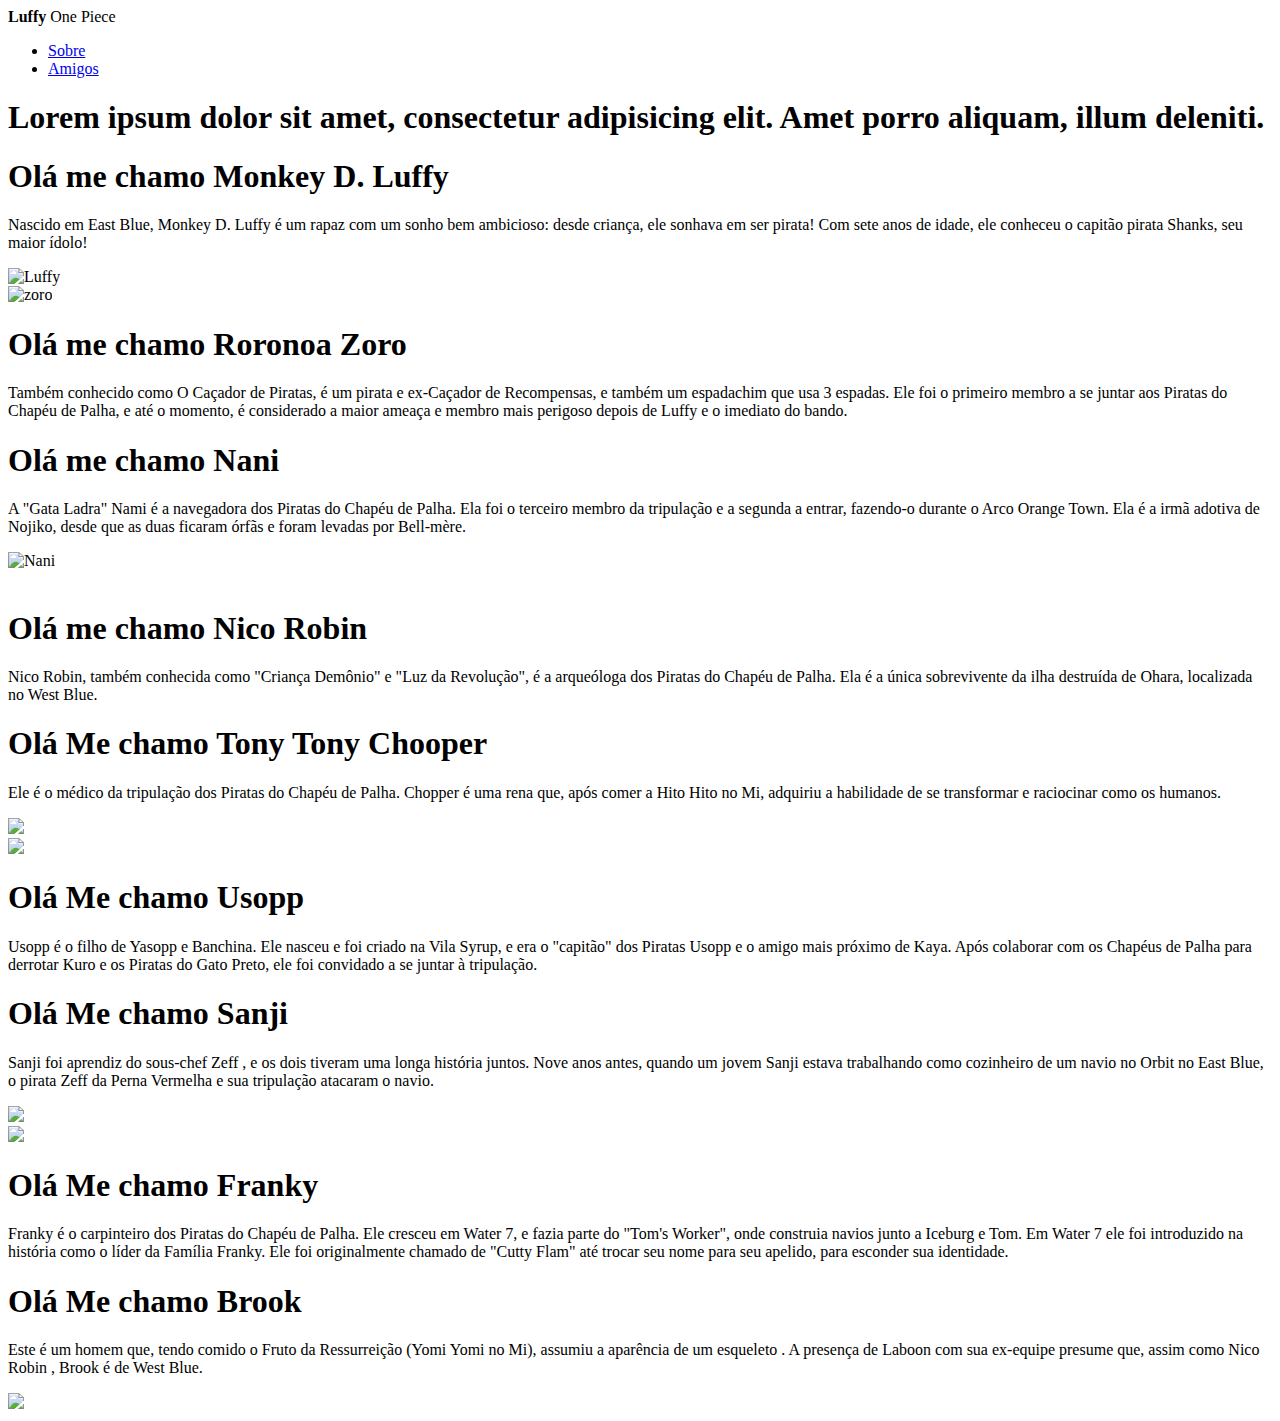
==== index.html @ 9730d031 "Atualização" ====
<!DOCTYPE html>
<html lang="en">

<head>
    <meta charset="UTF-8">
    <meta http-equiv="X-UA-Compatible" content="IE=edge">
    <meta name="viewport" content="width=device-width, initial-scale=1.0">
    <link rel="stylesheet" href="src/css/header.css">
    <link rel="stylesheet" href="src/css/style.css">
    <link rel="stylesheet" href="src/css/query.css" media="screen and (max-width:700px)">
    <link rel="stylesheet" href="src/css/tripulacao.css">
    <link rel="stylesheet" href="src/css/fonts.css">
    <title>One Piece</title>
</head>

<body>
    <header>
        <div>
            <strong>Luffy</strong>
            <span>One Piece</span>
        </div>

        <nav class="menu" style="display:block;">
            <ul class="navbar">
                <li> <a href="#">Sobre</a></li>
                <li><a href="#">Amigos</a>
            </ul>
        </nav>
    </header>

    <div class="container">
        <h1 class="titulo-principal">Lorem ipsum dolor sit amet, consectetur adipisicing elit. Amet porro aliquam, illum deleniti.</h1>
    </div>

    <main>
        <section class="apresentacao">
            <article>
                <div>
                    <h1 class="title">Olá me chamo Monkey D. Luffy</h1>
                    <p>Nascido em East Blue, Monkey D. Luffy é um rapaz com um sonho bem ambicioso: desde criança, ele sonhava em ser pirata! Com sete anos de idade, ele conheceu o capitão pirata Shanks, seu maior ídolo!</p>
                </div>
            </article>

            <div class="foto">
                <picture>
                    <source srcset="src/img/luffy.png">
                    <img src="src/img/luffy.png" alt="Luffy">
                </picture>
            </div>
        </section>

        <section class="apresentacao" id="zoro">
            <div class="foto">
                <picture>
                    <source class="zoro" srcset="src/img/zora.png">
                    <img src="src/img/zora.png" alt="zoro">
                </picture>
            </div>

            <article>
                <div>
                    <h1 class="title">Olá me chamo Roronoa Zoro</h1>
                    <p>Também conhecido como O Caçador de Piratas, é um pirata e ex-Caçador de Recompensas, e também um espadachim que usa 3 espadas. Ele foi o primeiro membro a se juntar aos Piratas do Chapéu de Palha, e até o momento, é considerado a maior ameaça e membro mais perigoso depois de Luffy e o imediato do bando.</p>
                </div>
            </article>
        </section>

        <section class="apresentacao">
            <article>
                <div>
                    <h1 class="title">Olá me chamo Nani</h1>
                    <p>A "Gata Ladra" Nami é a navegadora dos Piratas do Chapéu de Palha. Ela foi o terceiro membro da tripulação e a segunda a entrar, fazendo-o durante o Arco Orange Town. Ela é a irmã adotiva de Nojiko, desde que as duas ficaram órfãs e foram levadas por Bell-mère.</p>
                </div>
            </article>

            <div class="foto">
                <picture>
                    <img src="src/img/nani.png" alt="Nani">
                </picture>
            </div>

        </section>

        <section class="apresentacao" id="robin">
            <div class="foto">
                <picture>
                    <source srcset="src/img/robin.png">
                    <img src="src/img/robin.png" alt="">
                </picture>
            </div>

            <article>
                <div>
                    <h1 class="title">Olá me chamo Nico Robin</h1>
                    <p>Nico Robin, também conhecida como "Criança Demônio" e "Luz da Revolução", é a arqueóloga dos Piratas do Chapéu de Palha. Ela é a única sobrevivente da ilha destruída de Ohara, localizada no West Blue.</p>
                </div>
            </article>

        </section>

        <section class="apresentacao">
            <article>
                <div>
                    <h1 class="title"">Olá Me chamo Tony Tony Chooper</h1>
                    <p>Ele é o médico da tripulação dos Piratas do Chapéu de Palha. Chopper é uma rena que, após comer a Hito Hito no Mi, adquiriu a habilidade de se transformar e raciocinar como os humanos.</p>
                </div>
            </article>

            <div class=" foto">
                        <picture>
                            <source srcset="src/img/tony.png">
                            <img src="src/img/tony.png">
                        </picture>
                </div>

        </section>

        <section class="apresentacao" id="chopper">
            <div class="foto">
                <picture>
                    <source srcset="src/img/usopp.png">
                    <img src="src/img/usopp.png">
                </picture>
            </div>

            <article>
                <div>
                    <h1 class="title">Olá Me chamo Usopp</h1>
                    <p>Usopp é o filho de Yasopp e Banchina. Ele nasceu e foi criado na Vila Syrup, e era o "capitão" dos Piratas Usopp e o amigo mais próximo de Kaya. Após colaborar com os Chapéus de Palha para derrotar Kuro e os Piratas do Gato Preto, ele foi convidado a se juntar à tripulação.</p>
                </div>
            </article>
        </section>

        <section class="apresentacao">
            <article>
                <div>
                    <h1 class="title">Olá Me chamo Sanji</h1>
                    <p>Sanji foi aprendiz do sous-chef Zeff , e os dois tiveram uma longa história juntos. Nove anos antes, quando um jovem Sanji estava trabalhando como cozinheiro de um navio no Orbit no East Blue, o pirata Zeff da Perna Vermelha e sua tripulação atacaram o navio.</p>
                </div>
            </article>

            <div class="foto">
                <picture>
                    <source srcset="src/img/sanji.png">
                    <img src="src/img/sanji.png">
                </picture>
            </div>
        </section>

        <section class="apresentacao" id="franky">
            <div class="foto">
                <picture>
                    <source srcset="src/img/franky.png">
                    <img src="src/img/franky.png">
                </picture>
            </div>

            <article>
                <div>
                    <h1 class="title">Olá Me chamo Franky</h1>
                    <p>Franky é o carpinteiro dos Piratas do Chapéu de Palha. Ele cresceu em Water 7, e fazia parte do "Tom's Worker", onde construia navios junto a Iceburg e Tom. Em Water 7 ele foi introduzido na história como o líder da Família Franky. Ele foi originalmente chamado de "Cutty Flam" até trocar seu nome para seu apelido, para esconder sua identidade.</p>
                </div>
            </article>
        </section>

        <section class="apresentacao">
            <article>
                <div>
                    <h1 class="title">Olá Me chamo Brook</h1>
                    <p>Este é um homem que, tendo comido o Fruto da Ressurreição (Yomi Yomi no Mi), assumiu a aparência de um esqueleto . A presença de Laboon com sua ex-equipe presume que, assim como Nico Robin , Brook é de West Blue.</p>
                </div>
            </article>

            <div class="foto">
                <picture>
                    <source srcset="src/img/brook.png">
                    <img src="src/img/brook.png">
                </picture>
            </div>
        </section>
    </main>

    <footer>

    </footer>

    <script src="src/js/main.js"></script>
</body>

</html>
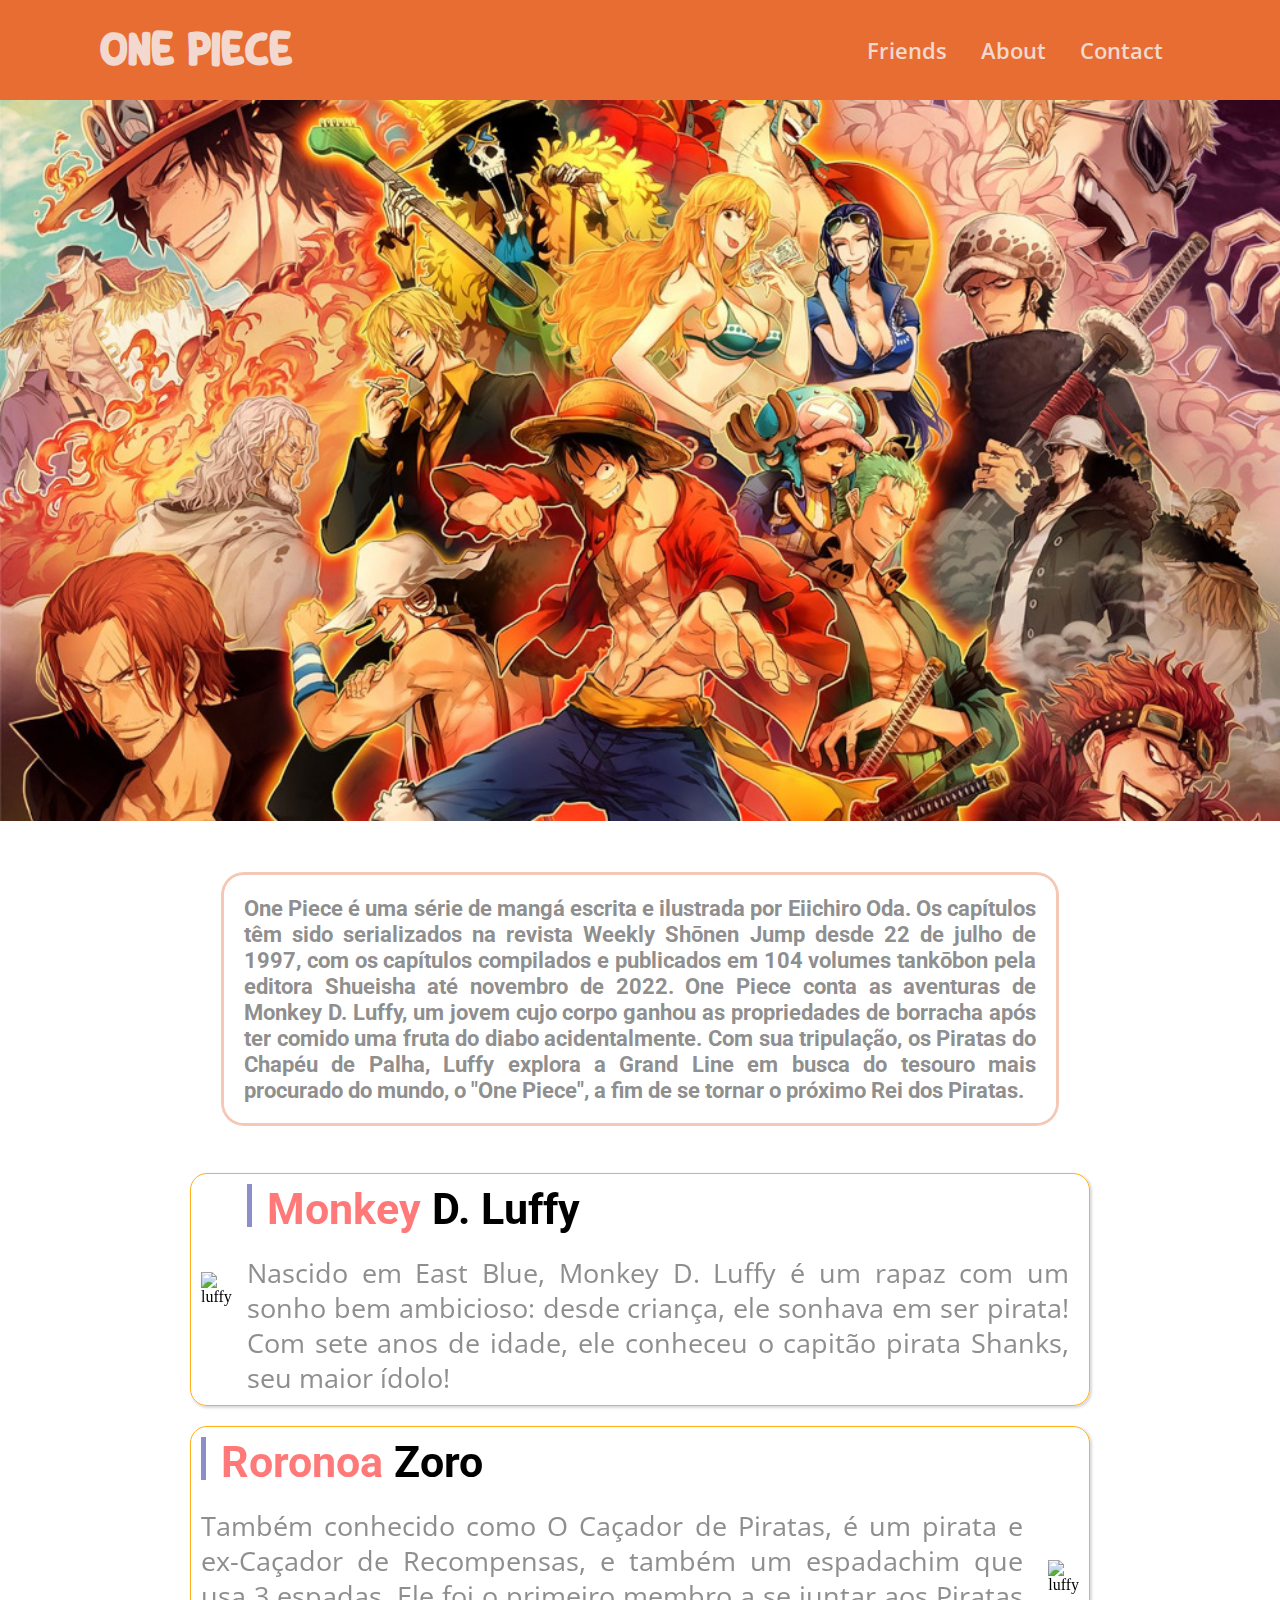
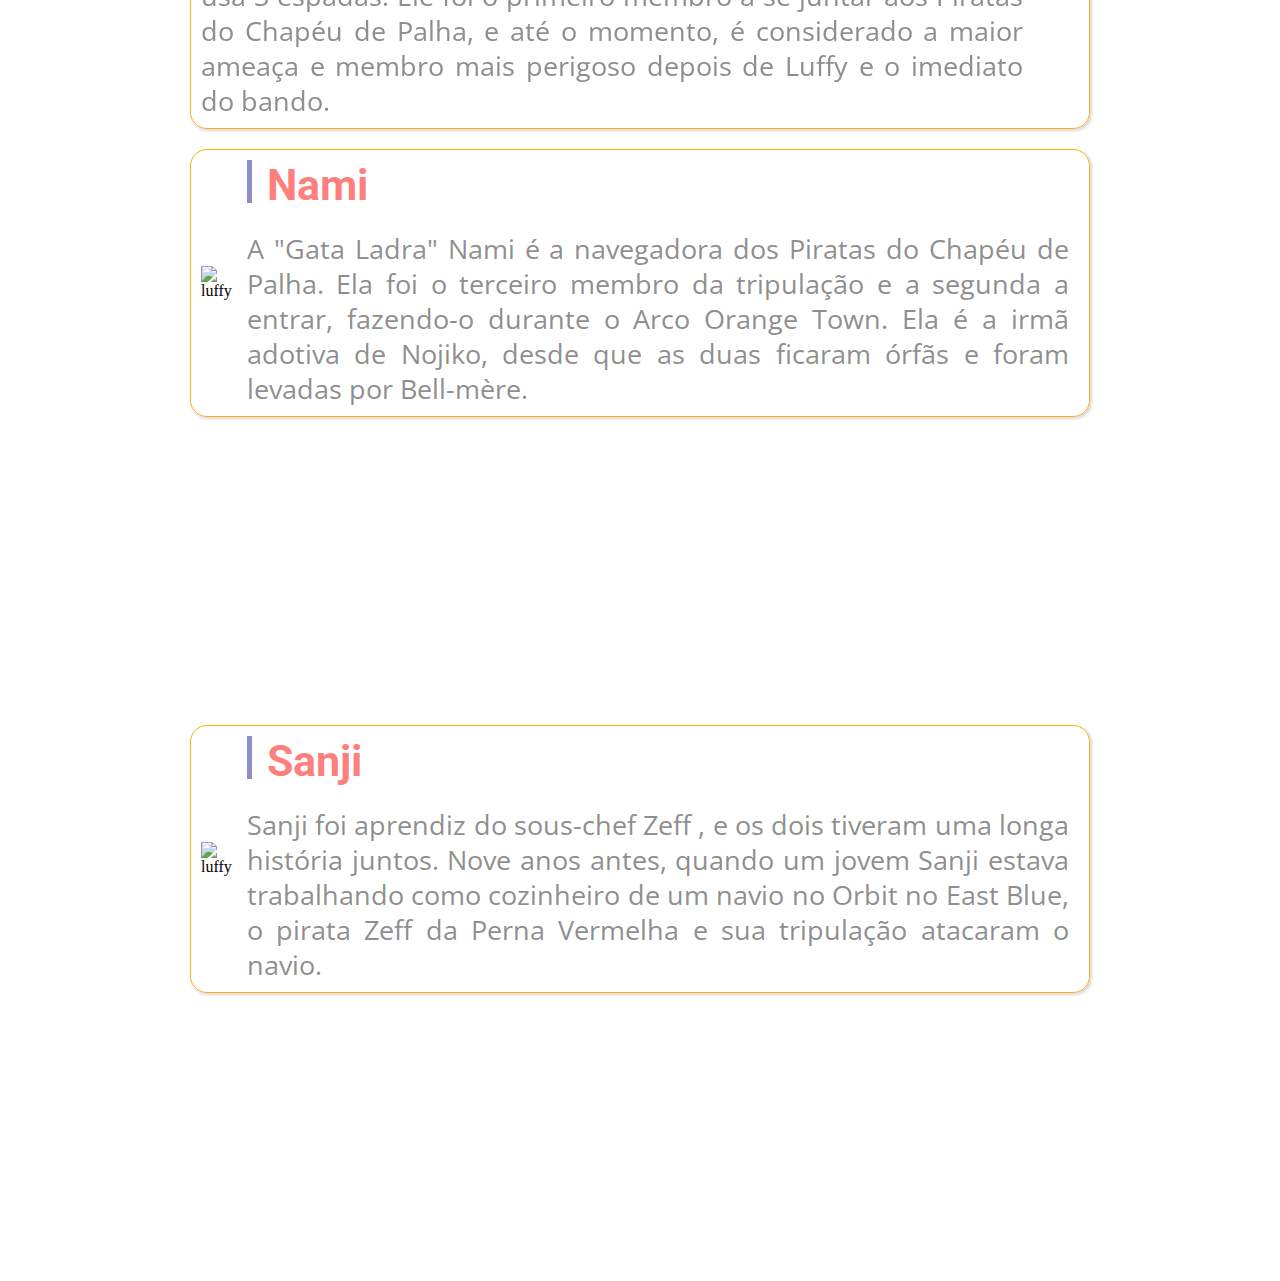
==== commit 3949ba11: "New version" ====
--- a/index.html
+++ b/index.html
@@ -1,190 +1,109 @@
 <!DOCTYPE html>
-<html lang="en">
-
+<html lang="pt-BR">
 <head>
     <meta charset="UTF-8">
     <meta http-equiv="X-UA-Compatible" content="IE=edge">
     <meta name="viewport" content="width=device-width, initial-scale=1.0">
-    <link rel="stylesheet" href="src/css/header.css">
+    <link rel="stylesheet" href="src/css/reset.css">
     <link rel="stylesheet" href="src/css/style.css">
-    <link rel="stylesheet" href="src/css/query.css" media="screen and (max-width:700px)">
-    <link rel="stylesheet" href="src/css/tripulacao.css">
-    <link rel="stylesheet" href="src/css/fonts.css">
+    <link rel="stylesheet" href="src/css/variable.css">
+    <link rel="stylesheet" href="src/css/menu.css">
+    <link rel="stylesheet" href="src/css/responsive.css">
+    <link rel="stylesheet" href="https://unpkg.com/aos@next/dist/aos.css" />
+
+    <link rel="preconnect" href="https://fonts.googleapis.com"><link rel="preconnect" href="https://fonts.gstatic.com" crossorigin><link href="https://fonts.googleapis.com/css2?family=Bebas+Neue&family=Chakra+Petch:ital,wght@0,400;0,500;1,500&family=Cormorant+Garamond:ital,wght@1,600&family=DynaPuff:wght@400;500;600&family=EB+Garamond:wght@400;500;600;700;800&family=Edu+VIC+WA+NT+Beginner:wght@400;500&family=Fira+Code:wght@300;400;500;600;700&family=Inconsolata:wght@200;400;500;600;800;900&family=Kumbh+Sans:wght@400;700&family=Manrope&family=Noto+Sans+Chakma&family=Open+Sans:ital,wght@0,300;0,400;1,300&family=Oswald:wght@400;600;700&family=Outfit:wght@300;400;600&family=Passion+One&family=Poppins:ital,wght@0,400;0,600;0,700;0,900;1,400;1,600;1,700;1,800;1,900&family=Public+Sans:ital,wght@0,300;0,500;0,700;0,800;1,300;1,500;1,700;1,800&family=Roboto+Mono:ital,wght@0,500;1,100&family=Roboto:ital,wght@0,300;0,400;0,700;1,300;1,400;1,700&family=Silkscreen:wght@400;700&family=Square+Peg&family=VT323&display=swap" rel="stylesheet">
+    <link rel="preconnect" href="https://fonts.googleapis.com"><link rel="preconnect" href="https://fonts.gstatic.com" crossorigin><link href="https://fonts.googleapis.com/css2?family=Bebas+Neue&family=Chakra+Petch:ital,wght@0,400;0,500;1,500&family=Cormorant+Garamond:ital,wght@1,600&family=DynaPuff:wght@400;500;600&family=EB+Garamond:wght@400;500;600;700;800&family=Edu+VIC+WA+NT+Beginner:wght@400;500&family=Fira+Code:wght@300;400;500;600;700&family=Inconsolata:wght@200;400;500;600;800;900&family=Kumbh+Sans:wght@400;700&family=Manrope&family=Noto+Sans+Chakma&family=Open+Sans:ital,wght@0,300;0,400;1,300&family=Oswald:wght@400;600;700&family=Outfit:wght@300;400;600&family=Passion+One&family=Poppins:ital,wght@0,400;0,600;0,700;0,900;1,400;1,600;1,700;1,800;1,900&family=Public+Sans:ital,wght@0,300;0,500;0,700;0,800;1,300;1,500;1,700;1,800&family=Roboto+Mono:ital,wght@0,500;1,100&family=Roboto:ital,wght@0,400;0,500;0,700;1,400;1,500;1,700&family=Silkscreen:wght@400;700&family=Square+Peg&family=VT323&display=swap" rel="stylesheet">
     <title>One Piece</title>
 </head>
+<body>
+    <header class="header">
+        <div class="header-container">
+            <a href="#" class="logo">
+                <h1>One Piece</h1>
+            </a>
 
-<body>
-    <header>
-        <div>
-            <strong>Luffy</strong>
-            <span>One Piece</span>
+            <nav>
+                <input type="checkbox" id="menu-hamburguer">
+                <label for="menu-hamburguer">
+                    <div class="menu">
+                        <span class="hamburguer"></span>
+                    </div>
+                </label>
+                <ul>
+                    <li><a href="#friends">Friends</a></li>
+                    <li><a href="#about">About</a></li>
+                    <li><a href="#contact">Contact</a></li>
+                </ul>
+            </nav>
+        </div>
+    </header>
+
+    <main>
+        <section class="images">
+            <img src="src/img/teste.jpg" alt="Imagem da capa">
+        </section>
+
+        <div class="texto-sobre" id="about">
+            <div class="sobre">
+                One Piece é uma série de mangá escrita e ilustrada por Eiichiro Oda. Os capítulos têm sido serializados na revista Weekly Shōnen Jump desde 22 de julho de 1997, com os capítulos compilados e publicados em 104 volumes tankōbon pela editora Shueisha até novembro de 2022. One Piece conta as aventuras de Monkey D. Luffy, um jovem cujo corpo ganhou as propriedades de borracha após ter comido uma fruta do diabo acidentalmente. Com sua tripulação, os Piratas do Chapéu de Palha, Luffy explora a Grand Line em busca do tesouro mais procurado do mundo, o "One Piece", a fim de se tornar o próximo Rei dos Piratas.
+            </div>
         </div>
 
-        <nav class="menu" style="display:block;">
-            <ul class="navbar">
-                <li> <a href="#">Sobre</a></li>
-                <li><a href="#">Amigos</a>
-            </ul>
-        </nav>
-    </header>
+            <div class="container" id="friends">
+                <div class="flex-wrap" data-aos="fade-up">
+                <img  class="picture" src="src/img/luffy.png" alt="luffy">
+            <div class="about">
+                <h2 class="name"><span>Monkey</span> D. Luffy</h2>
+                <p class="text">Nascido em East Blue, Monkey D. Luffy é um rapaz com um sonho bem ambicioso: desde criança, ele sonhava em ser pirata! Com sete anos de idade, ele conheceu o capitão pirata Shanks, seu maior ídolo!</p>
+            </div>
+        </div>
 
-    <div class="container">
-        <h1 class="titulo-principal">Lorem ipsum dolor sit amet, consectetur adipisicing elit. Amet porro aliquam, illum deleniti.</h1>
+            <div class="flex-wrap" data-aos="fade-left">
+                <div class="about">
+                    <h2 class="name"><span>Roronoa</span> Zoro</h2>
+                    <p class="text">Também conhecido como O Caçador de Piratas, é um pirata e ex-Caçador de Recompensas, e também um espadachim que usa 3 espadas. Ele foi o primeiro membro a se juntar aos Piratas do Chapéu de Palha, e até o momento, é considerado a maior ameaça e membro mais perigoso depois de Luffy e o imediato do bando. </p>
+            </div>
+                <img  class="picture" src="src/img/zora.png" alt="luffy">
+        </div>
+
+            <div class="flex-wrap">
+                <img  class="picture" src="src/img/nani.png" alt="luffy">
+                <div class="about">
+                    <h2 class="name"><span>Nami</span></h2>
+                    <p class="text">A "Gata Ladra" Nami é a navegadora dos Piratas do Chapéu de Palha. Ela foi o terceiro membro da tripulação e a segunda a entrar, fazendo-o durante o Arco Orange Town. Ela é a irmã adotiva de Nojiko, desde que as duas ficaram órfãs e foram levadas por Bell-mère.</p>
+            </div>
+        </div>
+
+            <div class="flex-wrap" data-aos="fade-left">
+            <div class="about">
+                <h2 class="name"><span>Usopp</span></h2>
+                <p class="text">Usopp é o filho de Yasopp e Banchina. Ele nasceu e foi criado na Vila Syrup, e era o "capitão" dos Piratas Usopp e o amigo mais próximo de Kaya. Após colaborar com os Chapéus de Palha para derrotar Kuro e os Piratas do Gato Preto, ele foi convidado a se juntar à tripulação.</p>
+            </div>
+            <img  class="picture" src="src/img/usopp.png" alt="luffy">
+        </div>
+
+            <div class="flex-wrap">
+            <img  class="picture" src="src/img/sanji.png" alt="luffy">
+        <div class="about">
+            <h2 class="name"><span>Sanji</span></h2>
+            <p class="text">Sanji foi aprendiz do sous-chef Zeff , e os dois tiveram uma longa história juntos. Nove anos antes, quando um jovem Sanji estava trabalhando como cozinheiro de um navio no Orbit no East Blue, o pirata Zeff da Perna Vermelha e sua tripulação atacaram o navio.</p>
+        </div>
     </div>
 
-    <main>
-        <section class="apresentacao">
-            <article>
-                <div>
-                    <h1 class="title">Olá me chamo Monkey D. Luffy</h1>
-                    <p>Nascido em East Blue, Monkey D. Luffy é um rapaz com um sonho bem ambicioso: desde criança, ele sonhava em ser pirata! Com sete anos de idade, ele conheceu o capitão pirata Shanks, seu maior ídolo!</p>
-                </div>
-            </article>
+            <div class="flex-wrap" data-aos="fade-left">
+        <div class="about">
+                <h2 class="name"><span>Tony</span> Tony Chopper</h2>
+                <p class="text">Ele é o médico da tripulação dos Piratas do Chapéu de Palha. Chopper é uma rena que, após comer a Hito Hito no Mi, adquiriu a habilidade de se transformar e raciocinar como os humanos.</p>
+        </div>
+               <img  class="picture" src="src/img/tony.png" alt="luffy">
+    </div>
+        </main>
 
-            <div class="foto">
-                <picture>
-                    <source srcset="src/img/luffy.png">
-                    <img src="src/img/luffy.png" alt="Luffy">
-                </picture>
-            </div>
-        </section>
-
-        <section class="apresentacao" id="zoro">
-            <div class="foto">
-                <picture>
-                    <source class="zoro" srcset="src/img/zora.png">
-                    <img src="src/img/zora.png" alt="zoro">
-                </picture>
-            </div>
-
-            <article>
-                <div>
-                    <h1 class="title">Olá me chamo Roronoa Zoro</h1>
-                    <p>Também conhecido como O Caçador de Piratas, é um pirata e ex-Caçador de Recompensas, e também um espadachim que usa 3 espadas. Ele foi o primeiro membro a se juntar aos Piratas do Chapéu de Palha, e até o momento, é considerado a maior ameaça e membro mais perigoso depois de Luffy e o imediato do bando.</p>
-                </div>
-            </article>
-        </section>
-
-        <section class="apresentacao">
-            <article>
-                <div>
-                    <h1 class="title">Olá me chamo Nani</h1>
-                    <p>A "Gata Ladra" Nami é a navegadora dos Piratas do Chapéu de Palha. Ela foi o terceiro membro da tripulação e a segunda a entrar, fazendo-o durante o Arco Orange Town. Ela é a irmã adotiva de Nojiko, desde que as duas ficaram órfãs e foram levadas por Bell-mère.</p>
-                </div>
-            </article>
-
-            <div class="foto">
-                <picture>
-                    <img src="src/img/nani.png" alt="Nani">
-                </picture>
-            </div>
-
-        </section>
-
-        <section class="apresentacao" id="robin">
-            <div class="foto">
-                <picture>
-                    <source srcset="src/img/robin.png">
-                    <img src="src/img/robin.png" alt="">
-                </picture>
-            </div>
-
-            <article>
-                <div>
-                    <h1 class="title">Olá me chamo Nico Robin</h1>
-                    <p>Nico Robin, também conhecida como "Criança Demônio" e "Luz da Revolução", é a arqueóloga dos Piratas do Chapéu de Palha. Ela é a única sobrevivente da ilha destruída de Ohara, localizada no West Blue.</p>
-                </div>
-            </article>
-
-        </section>
-
-        <section class="apresentacao">
-            <article>
-                <div>
-                    <h1 class="title"">Olá Me chamo Tony Tony Chooper</h1>
-                    <p>Ele é o médico da tripulação dos Piratas do Chapéu de Palha. Chopper é uma rena que, após comer a Hito Hito no Mi, adquiriu a habilidade de se transformar e raciocinar como os humanos.</p>
-                </div>
-            </article>
-
-            <div class=" foto">
-                        <picture>
-                            <source srcset="src/img/tony.png">
-                            <img src="src/img/tony.png">
-                        </picture>
-                </div>
-
-        </section>
-
-        <section class="apresentacao" id="chopper">
-            <div class="foto">
-                <picture>
-                    <source srcset="src/img/usopp.png">
-                    <img src="src/img/usopp.png">
-                </picture>
-            </div>
-
-            <article>
-                <div>
-                    <h1 class="title">Olá Me chamo Usopp</h1>
-                    <p>Usopp é o filho de Yasopp e Banchina. Ele nasceu e foi criado na Vila Syrup, e era o "capitão" dos Piratas Usopp e o amigo mais próximo de Kaya. Após colaborar com os Chapéus de Palha para derrotar Kuro e os Piratas do Gato Preto, ele foi convidado a se juntar à tripulação.</p>
-                </div>
-            </article>
-        </section>
-
-        <section class="apresentacao">
-            <article>
-                <div>
-                    <h1 class="title">Olá Me chamo Sanji</h1>
-                    <p>Sanji foi aprendiz do sous-chef Zeff , e os dois tiveram uma longa história juntos. Nove anos antes, quando um jovem Sanji estava trabalhando como cozinheiro de um navio no Orbit no East Blue, o pirata Zeff da Perna Vermelha e sua tripulação atacaram o navio.</p>
-                </div>
-            </article>
-
-            <div class="foto">
-                <picture>
-                    <source srcset="src/img/sanji.png">
-                    <img src="src/img/sanji.png">
-                </picture>
-            </div>
-        </section>
-
-        <section class="apresentacao" id="franky">
-            <div class="foto">
-                <picture>
-                    <source srcset="src/img/franky.png">
-                    <img src="src/img/franky.png">
-                </picture>
-            </div>
-
-            <article>
-                <div>
-                    <h1 class="title">Olá Me chamo Franky</h1>
-                    <p>Franky é o carpinteiro dos Piratas do Chapéu de Palha. Ele cresceu em Water 7, e fazia parte do "Tom's Worker", onde construia navios junto a Iceburg e Tom. Em Water 7 ele foi introduzido na história como o líder da Família Franky. Ele foi originalmente chamado de "Cutty Flam" até trocar seu nome para seu apelido, para esconder sua identidade.</p>
-                </div>
-            </article>
-        </section>
-
-        <section class="apresentacao">
-            <article>
-                <div>
-                    <h1 class="title">Olá Me chamo Brook</h1>
-                    <p>Este é um homem que, tendo comido o Fruto da Ressurreição (Yomi Yomi no Mi), assumiu a aparência de um esqueleto . A presença de Laboon com sua ex-equipe presume que, assim como Nico Robin , Brook é de West Blue.</p>
-                </div>
-            </article>
-
-            <div class="foto">
-                <picture>
-                    <source srcset="src/img/brook.png">
-                    <img src="src/img/brook.png">
-                </picture>
-            </div>
-        </section>
-    </main>
-
-    <footer>
-
-    </footer>
-
-    <script src="src/js/main.js"></script>
+        <script src="https://unpkg.com/aos@next/dist/aos.js"></script>
+  <script>
+    AOS.init({
+        duration:1300
+    });
+  </script>
 </body>
-
 </html>--- a/src/css/style.css
+++ b/src/css/style.css
@@ -0,0 +1,91 @@
+.images img{
+    width: 100%;
+    height: 100%;
+    background-size: cover;
+}
+
+.texto-sobre{
+    display: flex;
+    justify-content: center;
+    align-items: center;
+}
+
+.texto-sobre .sobre{
+    width: 65%;
+    height: 100%;
+    font-size: 1.4em;
+    background-color: rgba(255, 255, 255, 0.678);
+    box-shadow: #e88a6177 0px 0px 0px 3px;
+    font-family: var(--secondary);
+    font-weight: 700;
+    color: rgba(128, 128, 128, 0.885);
+    text-align: justify;
+    margin: 50px 0 50px 0;
+    padding: 20px;
+    border-radius: 20px;
+}
+.container{
+    display: flex;
+    justify-content: center;
+    align-items: center;
+    margin-bottom: 50px;
+    flex-direction: column;
+    flex: 1;
+}
+
+.flex-wrap{
+    display: flex;
+    justify-content: center;
+    align-items: center;
+    margin: auto;
+    padding: 10px;
+    width: 900px;
+    height: 100%;
+    border: 1px solid rgba(255, 166, 0, 0.898);
+    margin-bottom: 20px;
+    box-shadow: rgba(0, 0, 0, 0.15) 1.95px 1.95px 2.6px;
+    gap: 15px;
+    border-radius: 17px;
+    /* flex-wrap: wrap; */
+}
+
+ .picture img{
+    width: 100%;
+    height: 100%;
+}
+
+.container .name{
+    font-size: 2.7rem;
+    padding-bottom: 20px;
+    font-family: var(--secondary);
+    font-weight: 700;
+}
+
+.name{
+    position: relative;
+    padding-left: 20px;
+}
+
+.name::after{
+    position: absolute;
+    left: 0;
+    top: -6;
+    height: 43px;
+    width: 5px;
+    content: "";
+    background-color: rgba(77, 77, 171, 0.64);
+}
+
+.container .name span{
+    color: rgba(255, 0, 0, 0.525);
+}
+
+.container .text{
+    font-size: 1.7rem;
+    line-height: 35px;
+    text-align: justify;
+    font-family: var(--primary);
+    font-weight: 400;
+    margin-right: 10px;
+    color: rgba(128, 128, 128, 0.885);
+}--- a/src/css/variable.css
+++ b/src/css/variable.css
@@ -0,0 +1,16 @@
+:root{
+    --primary: 'Open Sans', sans-serif;
+    --secondary: 'Roboto', sans-serif;
+
+    --primary-color:#0478a6b0;
+    --secondary-color:#07c4d991;
+    --blue-dark: #0F2F59;
+    --blue-darker: #020426;
+    --gray-300: #cbd5e0;
+    --gray-400: #a0aec0;
+    --gray-500: #718096;
+    --gray-600: #4a5568;
+    --gray-700: #2d3748;
+    --gray-800: #1a202c;
+    --gray-900: #171923;
+}--- a/src/css/menu.css
+++ b/src/css/menu.css
@@ -0,0 +1,133 @@
+@font-face {
+    font-family: logo;
+    src: url(../font/Sugar\ Snow.otf);
+}
+
+.header .header-container{
+    display: flex;
+    justify-content: space-between;
+    align-items: center;
+    padding: 30px 100px;
+    background-color: #E86D33;
+}
+
+.logo h1{
+    color: #F2D8CE;
+    font-size: 2.7em;
+    font-family: logo, sans-serif;
+}
+
+.header nav ul{
+    display: flex;
+}
+
+.header nav ul li a{
+    border-radius: 30px;
+    padding: 10px 10px;
+    margin: 7px;
+    transition: .5s;
+    color: #F2D8CE;
+    font-size: 1.4em;
+    font-family: var(--primary);
+    font-weight: 600;
+}
+
+nav ul li a:hover{
+    background-color: rgba(255, 255, 255, 0.697);
+    color: rgba(0, 0, 0, 0.85);
+}
+
+/* Menu de Hamburguer */
+.header .menu{
+    display: none;
+    width: 60px;
+    height: 60px;
+    align-self: flex-end;
+}
+
+.header nav label{
+    display: flex;
+    flex-direction: column;
+}
+
+.header .hamburguer{
+    background-color: #fff;
+    position: relative;
+    display: block;
+    width: 30px;
+    height: 2px;
+    top: 29px;
+    left: 15px;
+    transition: 0.5s ease-in-out;
+}
+
+.header .hamburguer::before,
+.header .hamburguer::after{
+    background-color: #fff;
+    content: '';
+    display: block;
+    width: 100%;
+    height: 100%;
+    position: absolute;
+    transition: 0.2s ease-in-out;
+}
+
+.header .hamburguer::before{
+    top: -10px;
+}
+
+.header .hamburguer::after{
+    bottom: -10px;
+}
+
+.header input{
+    display: none;
+}
+
+.header input:checked ~ label .hamburguer{
+    transform: rotate(45deg);
+}
+
+.header input:checked ~label .hamburguer::before{
+    transform: rotate(90deg);
+    top: 0;
+}
+
+.header input:checked ~label .hamburguer::after{
+    transform: rotate(90deg);
+    bottom: 0;
+}
+
+@media(max-width: 900px){
+
+    .header .menu{
+        display: block;
+    }
+
+    .header nav ul{
+        display: none;
+    }
+
+    .header input:checked ~ ul {
+        display: block;
+    }
+
+    .header nav{
+        position: absolute;
+        top: 8px;
+        right: 20px;
+        z-index: 1;
+    }
+
+    .header nav ul{
+        width: 200px;
+        background-color: #fff;
+        padding: 20px;
+    }
+
+    .header nav ul a{
+        text-align: center;
+        padding: 20px;
+        display: block;
+    }
+}--- a/src/css/responsive.css
+++ b/src/css/responsive.css
@@ -0,0 +1,32 @@
+@media(max-width: 725px){
+    header{
+        position: static;
+    }
+    
+    .texto-sobre .sobre{
+        width: 450px;
+        margin-bottom: 5px;
+        line-height: 30px;
+        font-size: 1.3em;
+        margin-top: 5px;
+    }
+    
+    .flex-wrap{
+        display: inline;
+        width: 450px;
+        border: none;
+        box-shadow: none;
+        margin-bottom: 5px;
+        margin: auto;
+    }
+
+    .container .name{
+        font-size: 2em;
+        margin-top: 10px;
+    }
+
+    .container .text{
+        font-size: 1.4em;
+    }
+
+}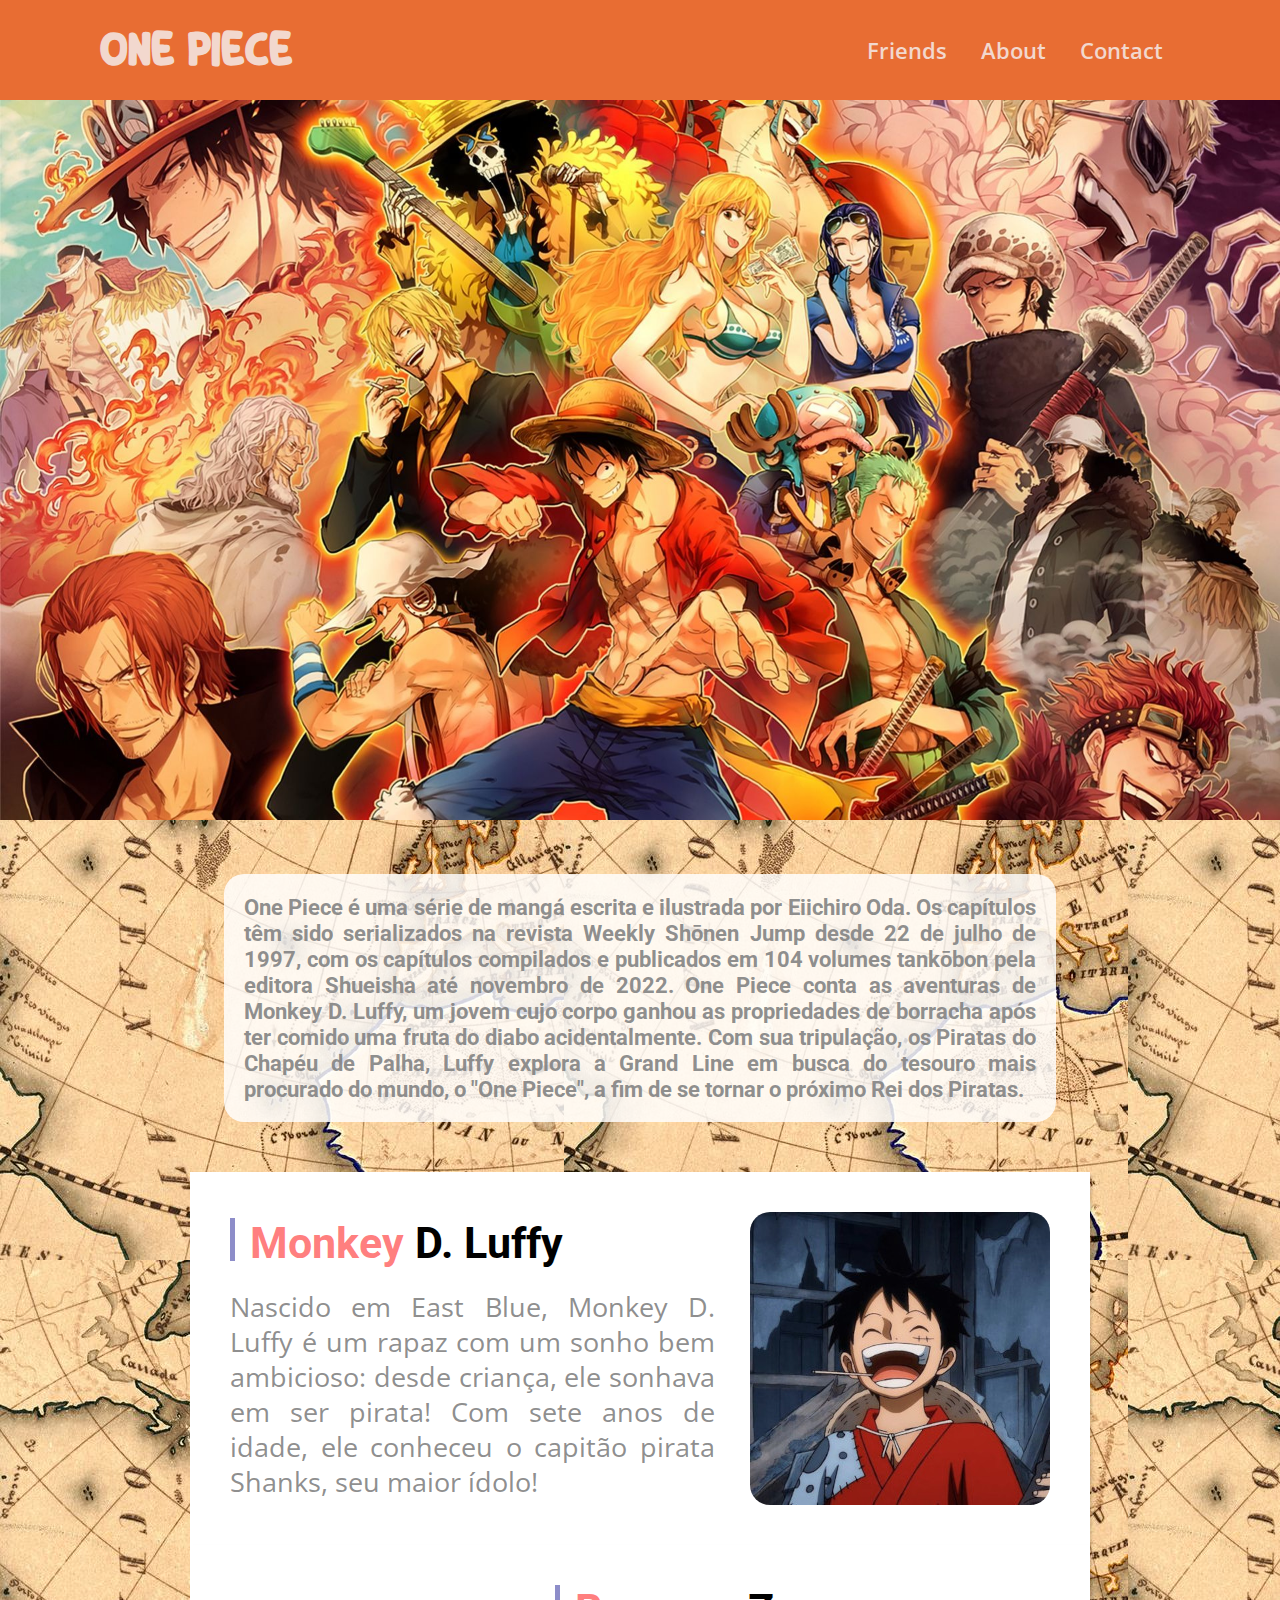
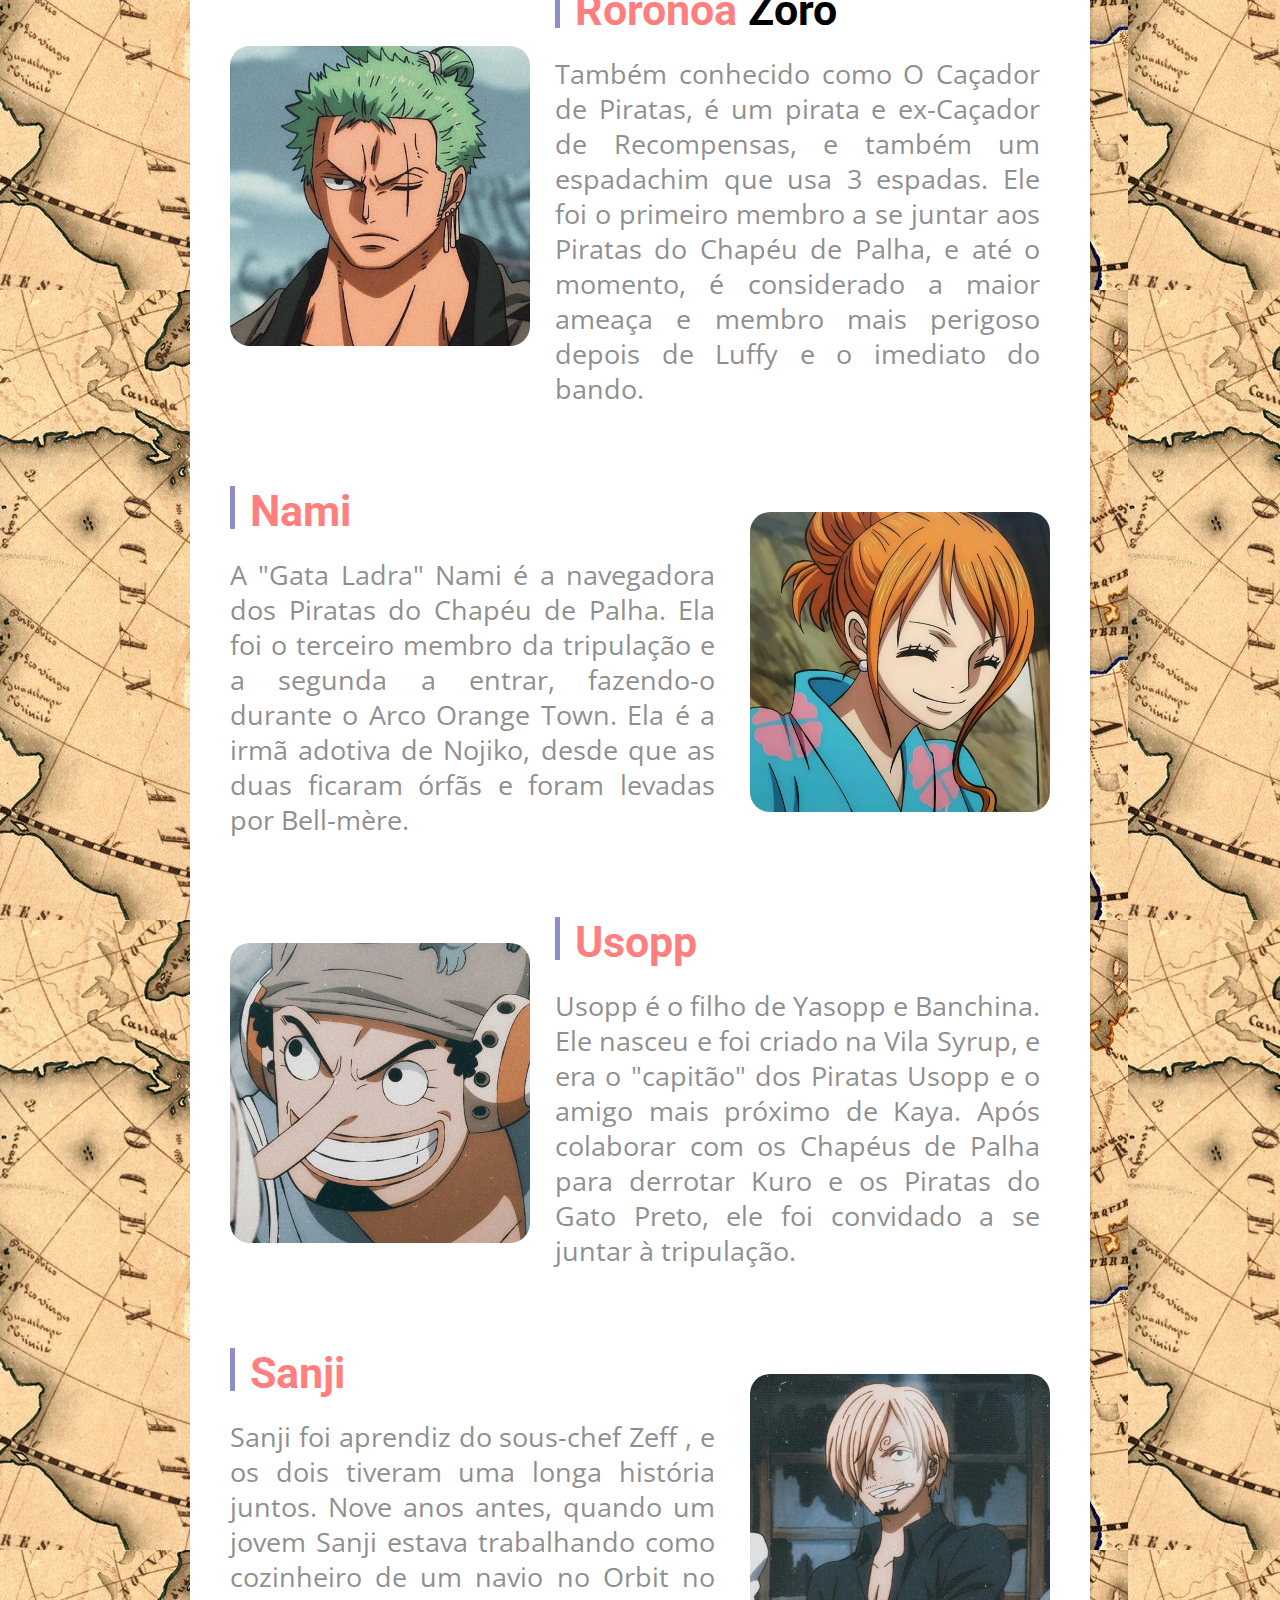
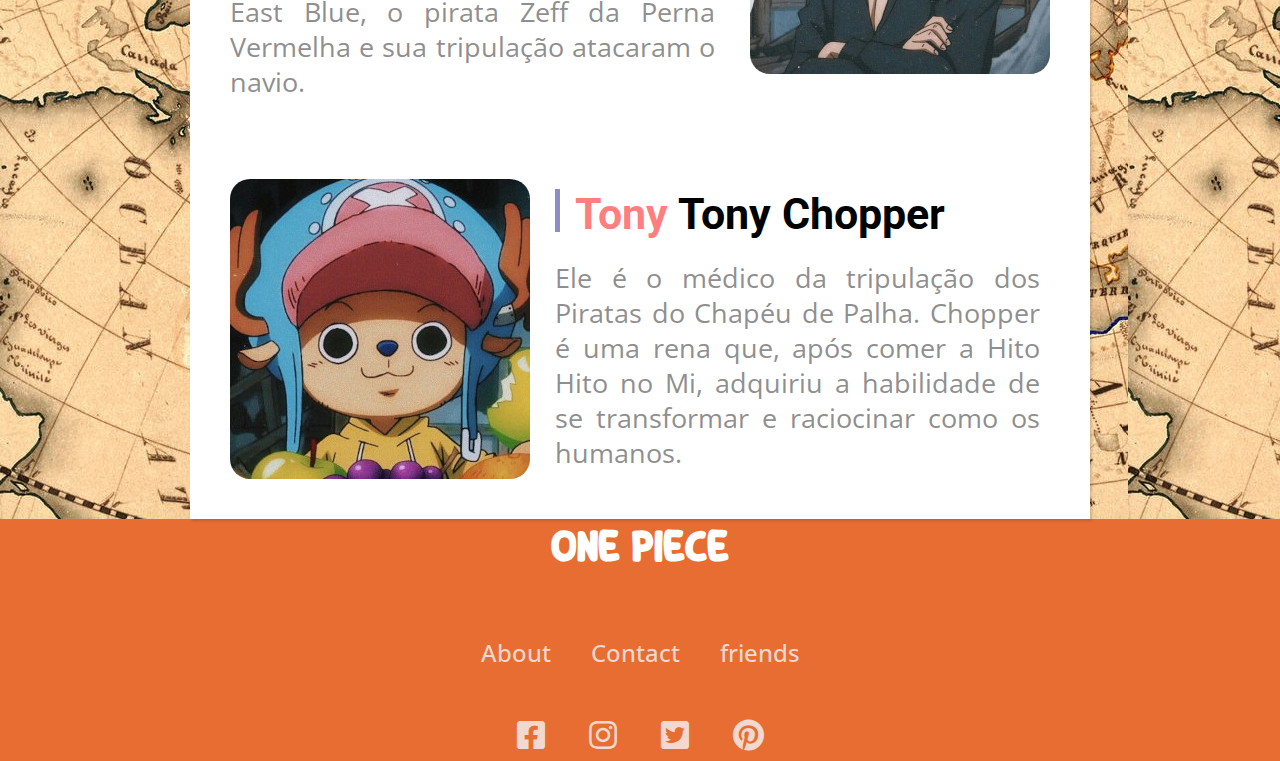
==== commit 83acfd59: "New version" ====
--- a/index.html
+++ b/index.html
@@ -5,11 +5,12 @@
     <meta http-equiv="X-UA-Compatible" content="IE=edge">
     <meta name="viewport" content="width=device-width, initial-scale=1.0">
     <link rel="stylesheet" href="src/css/reset.css">
+    <link rel="stylesheet" href="src/css/variable.css">
     <link rel="stylesheet" href="src/css/style.css">
-    <link rel="stylesheet" href="src/css/variable.css">
     <link rel="stylesheet" href="src/css/menu.css">
     <link rel="stylesheet" href="src/css/responsive.css">
-    <link rel="stylesheet" href="https://unpkg.com/aos@next/dist/aos.css" />
+    <!-- <link rel="stylesheet" href="https://unpkg.com/aos@next/dist/aos.css" /> -->
+    <link rel="stylesheet" href="src/css/font-awsome.min.css">
 
     <link rel="preconnect" href="https://fonts.googleapis.com"><link rel="preconnect" href="https://fonts.gstatic.com" crossorigin><link href="https://fonts.googleapis.com/css2?family=Bebas+Neue&family=Chakra+Petch:ital,wght@0,400;0,500;1,500&family=Cormorant+Garamond:ital,wght@1,600&family=DynaPuff:wght@400;500;600&family=EB+Garamond:wght@400;500;600;700;800&family=Edu+VIC+WA+NT+Beginner:wght@400;500&family=Fira+Code:wght@300;400;500;600;700&family=Inconsolata:wght@200;400;500;600;800;900&family=Kumbh+Sans:wght@400;700&family=Manrope&family=Noto+Sans+Chakma&family=Open+Sans:ital,wght@0,300;0,400;1,300&family=Oswald:wght@400;600;700&family=Outfit:wght@300;400;600&family=Passion+One&family=Poppins:ital,wght@0,400;0,600;0,700;0,900;1,400;1,600;1,700;1,800;1,900&family=Public+Sans:ital,wght@0,300;0,500;0,700;0,800;1,300;1,500;1,700;1,800&family=Roboto+Mono:ital,wght@0,500;1,100&family=Roboto:ital,wght@0,300;0,400;0,700;1,300;1,400;1,700&family=Silkscreen:wght@400;700&family=Square+Peg&family=VT323&display=swap" rel="stylesheet">
     <link rel="preconnect" href="https://fonts.googleapis.com"><link rel="preconnect" href="https://fonts.gstatic.com" crossorigin><link href="https://fonts.googleapis.com/css2?family=Bebas+Neue&family=Chakra+Petch:ital,wght@0,400;0,500;1,500&family=Cormorant+Garamond:ital,wght@1,600&family=DynaPuff:wght@400;500;600&family=EB+Garamond:wght@400;500;600;700;800&family=Edu+VIC+WA+NT+Beginner:wght@400;500&family=Fira+Code:wght@300;400;500;600;700&family=Inconsolata:wght@200;400;500;600;800;900&family=Kumbh+Sans:wght@400;700&family=Manrope&family=Noto+Sans+Chakma&family=Open+Sans:ital,wght@0,300;0,400;1,300&family=Oswald:wght@400;600;700&family=Outfit:wght@300;400;600&family=Passion+One&family=Poppins:ital,wght@0,400;0,600;0,700;0,900;1,400;1,600;1,700;1,800;1,900&family=Public+Sans:ital,wght@0,300;0,500;0,700;0,800;1,300;1,500;1,700;1,800&family=Roboto+Mono:ital,wght@0,500;1,100&family=Roboto:ital,wght@0,400;0,500;0,700;1,400;1,500;1,700&family=Silkscreen:wght@400;700&family=Square+Peg&family=VT323&display=swap" rel="stylesheet">
@@ -40,7 +41,7 @@
 
     <main>
         <section class="images">
-            <img src="src/img/teste.jpg" alt="Imagem da capa">
+            <img src="src/img/capa.jpg" alt="Imagem da capa">
         </section>
 
         <div class="texto-sobre" id="about">
@@ -51,7 +52,7 @@
 
             <div class="container" id="friends">
                 <div class="flex-wrap" data-aos="fade-up">
-                <img  class="picture" src="src/img/luffy.png" alt="luffy">
+                <img  class="picture" src="src/img/luffy.jpg" alt="luffy">
             <div class="about">
                 <h2 class="name"><span>Monkey</span> D. Luffy</h2>
                 <p class="text">Nascido em East Blue, Monkey D. Luffy é um rapaz com um sonho bem ambicioso: desde criança, ele sonhava em ser pirata! Com sete anos de idade, ele conheceu o capitão pirata Shanks, seu maior ídolo!</p>
@@ -59,15 +60,15 @@
         </div>
 
             <div class="flex-wrap" data-aos="fade-left">
+                <img  class="picture" src="src/img/zoro.jpg" alt="luffy">
                 <div class="about">
                     <h2 class="name"><span>Roronoa</span> Zoro</h2>
                     <p class="text">Também conhecido como O Caçador de Piratas, é um pirata e ex-Caçador de Recompensas, e também um espadachim que usa 3 espadas. Ele foi o primeiro membro a se juntar aos Piratas do Chapéu de Palha, e até o momento, é considerado a maior ameaça e membro mais perigoso depois de Luffy e o imediato do bando. </p>
+                </div>
             </div>
-                <img  class="picture" src="src/img/zora.png" alt="luffy">
-        </div>
 
             <div class="flex-wrap">
-                <img  class="picture" src="src/img/nani.png" alt="luffy">
+                <img  class="picture" src="src/img/nami.jpg" alt="luffy">
                 <div class="about">
                     <h2 class="name"><span>Nami</span></h2>
                     <p class="text">A "Gata Ladra" Nami é a navegadora dos Piratas do Chapéu de Palha. Ela foi o terceiro membro da tripulação e a segunda a entrar, fazendo-o durante o Arco Orange Town. Ela é a irmã adotiva de Nojiko, desde que as duas ficaram órfãs e foram levadas por Bell-mère.</p>
@@ -75,15 +76,15 @@
         </div>
 
             <div class="flex-wrap" data-aos="fade-left">
+                <img  class="picture" src="src/img/usopp.jpg" alt="luffy">
             <div class="about">
                 <h2 class="name"><span>Usopp</span></h2>
                 <p class="text">Usopp é o filho de Yasopp e Banchina. Ele nasceu e foi criado na Vila Syrup, e era o "capitão" dos Piratas Usopp e o amigo mais próximo de Kaya. Após colaborar com os Chapéus de Palha para derrotar Kuro e os Piratas do Gato Preto, ele foi convidado a se juntar à tripulação.</p>
             </div>
-            <img  class="picture" src="src/img/usopp.png" alt="luffy">
         </div>
 
             <div class="flex-wrap">
-            <img  class="picture" src="src/img/sanji.png" alt="luffy">
+            <img  class="picture" src="src/img/sanji.jpg" alt="luffy">
         <div class="about">
             <h2 class="name"><span>Sanji</span></h2>
             <p class="text">Sanji foi aprendiz do sous-chef Zeff , e os dois tiveram uma longa história juntos. Nove anos antes, quando um jovem Sanji estava trabalhando como cozinheiro de um navio no Orbit no East Blue, o pirata Zeff da Perna Vermelha e sua tripulação atacaram o navio.</p>
@@ -91,19 +92,38 @@
     </div>
 
             <div class="flex-wrap" data-aos="fade-left">
+                <img  class="picture" src="src/img/chopper.jpg" alt="luffy">
         <div class="about">
                 <h2 class="name"><span>Tony</span> Tony Chopper</h2>
                 <p class="text">Ele é o médico da tripulação dos Piratas do Chapéu de Palha. Chopper é uma rena que, após comer a Hito Hito no Mi, adquiriu a habilidade de se transformar e raciocinar como os humanos.</p>
         </div>
-               <img  class="picture" src="src/img/tony.png" alt="luffy">
     </div>
         </main>
 
-        <script src="https://unpkg.com/aos@next/dist/aos.js"></script>
+        <footer class="footer" id="contact">
+            <h4>One Piece</h4>
+
+            <nav>
+                <ul>
+                    <li><a href="#about">About</a></li>
+                    <li><a href="#contact">Contact</a></li>
+                    <li><a href="#friends">friends</a></li>
+                </ul>
+            </nav>
+    
+            <div class="social">
+                <a href=""><i class="fab fa-facebook-square"></i></a>
+                <a href=""><i class="fab fa-instagram"></i></a>
+                <a href=""><i class="fab fa-twitter-square"></i></a>
+                <a href=""><i class="fab fa-pinterest"></i></a>
+            </div>
+        </footer>
+
+        <!-- <script src="https://unpkg.com/aos@next/dist/aos.js"></script>
   <script>
     AOS.init({
         duration:1300
     });
-  </script>
+  </script> -->
 </body>
 </html>--- a/src/css/style.css
+++ b/src/css/style.css
@@ -1,8 +1,16 @@
-.images img{
+html{
+    background: url(../img/mapa.jpg);
+}
+
+.image{
+    width: 250px;
+    height: 250px;
+}
+
+img{
     width: 100%;
     height: 100%;
-    background-size: cover;
-}
+}   
 
 .texto-sobre{
     display: flex;
@@ -14,8 +22,7 @@
     width: 65%;
     height: 100%;
     font-size: 1.4em;
-    background-color: rgba(255, 255, 255, 0.678);
-    box-shadow: #e88a6177 0px 0px 0px 3px;
+    background-color: rgba(255, 255, 255, 0.833);
     font-family: var(--secondary);
     font-weight: 700;
     color: rgba(128, 128, 128, 0.885);
@@ -23,12 +30,13 @@
     margin: 50px 0 50px 0;
     padding: 20px;
     border-radius: 20px;
+    /* box-shadow: #e88a6177 0px 0px 0px 3px; */
 }
+
 .container{
     display: flex;
     justify-content: center;
     align-items: center;
-    margin-bottom: 50px;
     flex-direction: column;
     flex: 1;
 }
@@ -38,20 +46,20 @@
     justify-content: center;
     align-items: center;
     margin: auto;
-    padding: 10px;
+    padding: 40px;
     width: 900px;
     height: 100%;
-    border: 1px solid rgba(255, 166, 0, 0.898);
-    margin-bottom: 20px;
     box-shadow: rgba(0, 0, 0, 0.15) 1.95px 1.95px 2.6px;
-    gap: 15px;
-    border-radius: 17px;
+    gap: 25px;
+    background-color: #fff;
+    /* margin-bottom: 20px; */
+    /* border-radius: 17px; */
     /* flex-wrap: wrap; */
+    /* border: 1px solid rgba(255, 166, 0, 0.898); */
 }
 
- .picture img{
-    width: 100%;
-    height: 100%;
+.picture{
+    border-radius: 20px;
 }
 
 .container .name{
@@ -59,6 +67,10 @@
     padding-bottom: 20px;
     font-family: var(--secondary);
     font-weight: 700;
+}
+
+.container .flex-wrap:nth-child(2n+1){
+    flex-direction: row-reverse;
 }
 
 .name{
@@ -88,4 +100,59 @@
     font-weight: 400;
     margin-right: 10px;
     color: rgba(128, 128, 128, 0.885);
+}
+
+.footer{
+    display: flex;
+    background-color: #E86D33;
+    flex-direction: column;
+    text-align: center;
+    padding: 10px 0;
+}
+
+.footer h4{
+    color: #fff;
+    font-weight: 700;
+    font-size: 2.5rem;
+    margin-bottom: 20px;
+    font-family: logo, sans-serif;
+}
+
+.footer nav{
+    margin: 50px 0;
+}
+
+.footer nav ul{
+    display: flex;
+    justify-content: center;
+    max-width: 320px;
+    margin: 0 auto;
+}
+
+.footer nav ul li a{
+    color: #F2D8CE;
+    font-weight: 500;
+    font-size: 1.5rem;
+    margin: 20px;
+    transition: 0.3s;
+    font-family: var(--primary);
+}
+
+.footer nav ul li a:hover{
+    font-weight: 700;
+    color: #fff;
+}
+
+.footer .social i{
+    font-size: 2rem;
+    transition: 0.3s;
+    color: #F2D8CE;
+}
+
+.footer .social a{
+    margin: 20px;
+}
+
+.footer .social a:hover{
+    color: skyblue;
 }--- a/src/css/font-awsome.min.css
+++ b/src/css/font-awsome.min.css
@@ -0,0 +1,5 @@
+/*!
+ * Font Awesome Free 5.15.4 by @fontawesome - https://fontawesome.com
+ * License - https://fontawesome.com/license/free (Icons: CC BY 4.0, Fonts: SIL OFL 1.1, Code: MIT License)
+ */
+.fa,.fab,.fad,.fal,.far,.fas{-moz-osx-font-smoothing:grayscale;-webkit-font-smoothing:antialiased;display:inline-block;font-style:normal;font-variant:normal;text-rendering:auto;line-height:1}.fa-lg{font-size:1.33333em;line-height:.75em;vertical-align:-.0667em}.fa-xs{font-size:.75em}.fa-sm{font-size:.875em}.fa-1x{font-size:1em}.fa-2x{font-size:2em}.fa-3x{font-size:3em}.fa-4x{font-size:4em}.fa-5x{font-size:5em}.fa-6x{font-size:6em}.fa-7x{font-size:7em}.fa-8x{font-size:8em}.fa-9x{font-size:9em}.fa-10x{font-size:10em}.fa-fw{text-align:center;width:1.25em}.fa-ul{list-style-type:none;margin-left:2.5em;padding-left:0}.fa-ul>li{position:relative}.fa-li{left:-2em;position:absolute;text-align:center;width:2em;line-height:inherit}.fa-border{border:.08em solid #eee;border-radius:.1em;padding:.2em .25em .15em}.fa-pull-left{float:left}.fa-pull-right{float:right}.fa.fa-pull-left,.fab.fa-pull-left,.fal.fa-pull-left,.far.fa-pull-left,.fas.fa-pull-left{margin-right:.3em}.fa.fa-pull-right,.fab.fa-pull-right,.fal.fa-pull-right,.far.fa-pull-right,.fas.fa-pull-right{margin-left:.3em}.fa-spin{-webkit-animation:fa-spin 2s linear infinite;animation:fa-spin 2s linear infinite}.fa-pulse{-webkit-animation:fa-spin 1s steps(8) infinite;animation:fa-spin 1s steps(8) infinite}@-webkit-keyframes fa-spin{0%{-webkit-transform:rotate(0deg);transform:rotate(0deg)}to{-webkit-transform:rotate(1turn);transform:rotate(1turn)}}@keyframes fa-spin{0%{-webkit-transform:rotate(0deg);transform:rotate(0deg)}to{-webkit-transform:rotate(1turn);transform:rotate(1turn)}}.fa-rotate-90{-ms-filter:"progid:DXImageTransform.Microsoft.BasicImage(rotation=1)";-webkit-transform:rotate(90deg);transform:rotate(90deg)}.fa-rotate-180{-ms-filter:"progid:DXImageTransform.Microsoft.BasicImage(rotation=2)";-webkit-transform:rotate(180deg);transform:rotate(180deg)}.fa-rotate-270{-ms-filter:"progid:DXImageTransform.Microsoft.BasicImage(rotation=3)";-webkit-transform:rotate(270deg);transform:rotate(270deg)}.fa-flip-horizontal{-ms-filter:"progid:DXImageTransform.Microsoft.BasicImage(rotation=0, mirror=1)";-webkit-transform:scaleX(-1);transform:scaleX(-1)}.fa-flip-vertical{-webkit-transform:scaleY(-1);transform:scaleY(-1)}.fa-flip-both,.fa-flip-horizontal.fa-flip-vertical,.fa-flip-vertical{-ms-filter:"progid:DXImageTransform.Microsoft.BasicImage(rotation=2, mirror=1)"}.fa-flip-both,.fa-flip-horizontal.fa-flip-vertical{-webkit-transform:scale(-1);transform:scale(-1)}:root .fa-flip-both,:root .fa-flip-horizontal,:root .fa-flip-vertical,:root .fa-rotate-90,:root .fa-rotate-180,:root .fa-rotate-270{-webkit-filter:none;filter:none}.fa-stack{display:inline-block;height:2em;line-height:2em;position:relative;vertical-align:middle;width:2.5em}.fa-stack-1x,.fa-stack-2x{left:0;position:absolute;text-align:center;width:100%}.fa-stack-1x{line-height:inherit}.fa-stack-2x{font-size:2em}.fa-inverse{color:#fff}.fa-500px:before{content:"\f26e"}.fa-accessible-icon:before{content:"\f368"}.fa-accusoft:before{content:"\f369"}.fa-acquisitions-incorporated:before{content:"\f6af"}.fa-ad:before{content:"\f641"}.fa-address-book:before{content:"\f2b9"}.fa-address-card:before{content:"\f2bb"}.fa-adjust:before{content:"\f042"}.fa-adn:before{content:"\f170"}.fa-adversal:before{content:"\f36a"}.fa-affiliatetheme:before{content:"\f36b"}.fa-air-freshener:before{content:"\f5d0"}.fa-airbnb:before{content:"\f834"}.fa-algolia:before{content:"\f36c"}.fa-align-center:before{content:"\f037"}.fa-align-justify:before{content:"\f039"}.fa-align-left:before{content:"\f036"}.fa-align-right:before{content:"\f038"}.fa-alipay:before{content:"\f642"}.fa-allergies:before{content:"\f461"}.fa-amazon:before{content:"\f270"}.fa-amazon-pay:before{content:"\f42c"}.fa-ambulance:before{content:"\f0f9"}.fa-american-sign-language-interpreting:before{content:"\f2a3"}.fa-amilia:before{content:"\f36d"}.fa-anchor:before{content:"\f13d"}.fa-android:before{content:"\f17b"}.fa-angellist:before{content:"\f209"}.fa-angle-double-down:before{content:"\f103"}.fa-angle-double-left:before{content:"\f100"}.fa-angle-double-right:before{content:"\f101"}.fa-angle-double-up:before{content:"\f102"}.fa-angle-down:before{content:"\f107"}.fa-angle-left:before{content:"\f104"}.fa-angle-right:before{content:"\f105"}.fa-angle-up:before{content:"\f106"}.fa-angry:before{content:"\f556"}.fa-angrycreative:before{content:"\f36e"}.fa-angular:before{content:"\f420"}.fa-ankh:before{content:"\f644"}.fa-app-store:before{content:"\f36f"}.fa-app-store-ios:before{content:"\f370"}.fa-apper:before{content:"\f371"}.fa-apple:before{content:"\f179"}.fa-apple-alt:before{content:"\f5d1"}.fa-apple-pay:before{content:"\f415"}.fa-archive:before{content:"\f187"}.fa-archway:before{content:"\f557"}.fa-arrow-alt-circle-down:before{content:"\f358"}.fa-arrow-alt-circle-left:before{content:"\f359"}.fa-arrow-alt-circle-right:before{content:"\f35a"}.fa-arrow-alt-circle-up:before{content:"\f35b"}.fa-arrow-circle-down:before{content:"\f0ab"}.fa-arrow-circle-left:before{content:"\f0a8"}.fa-arrow-circle-right:before{content:"\f0a9"}.fa-arrow-circle-up:before{content:"\f0aa"}.fa-arrow-down:before{content:"\f063"}.fa-arrow-left:before{content:"\f060"}.fa-arrow-right:before{content:"\f061"}.fa-arrow-up:before{content:"\f062"}.fa-arrows-alt:before{content:"\f0b2"}.fa-arrows-alt-h:before{content:"\f337"}.fa-arrows-alt-v:before{content:"\f338"}.fa-artstation:before{content:"\f77a"}.fa-assistive-listening-systems:before{content:"\f2a2"}.fa-asterisk:before{content:"\f069"}.fa-asymmetrik:before{content:"\f372"}.fa-at:before{content:"\f1fa"}.fa-atlas:before{content:"\f558"}.fa-atlassian:before{content:"\f77b"}.fa-atom:before{content:"\f5d2"}.fa-audible:before{content:"\f373"}.fa-audio-description:before{content:"\f29e"}.fa-autoprefixer:before{content:"\f41c"}.fa-avianex:before{content:"\f374"}.fa-aviato:before{content:"\f421"}.fa-award:before{content:"\f559"}.fa-aws:before{content:"\f375"}.fa-baby:before{content:"\f77c"}.fa-baby-carriage:before{content:"\f77d"}.fa-backspace:before{content:"\f55a"}.fa-backward:before{content:"\f04a"}.fa-bacon:before{content:"\f7e5"}.fa-bacteria:before{content:"\e059"}.fa-bacterium:before{content:"\e05a"}.fa-bahai:before{content:"\f666"}.fa-balance-scale:before{content:"\f24e"}.fa-balance-scale-left:before{content:"\f515"}.fa-balance-scale-right:before{content:"\f516"}.fa-ban:before{content:"\f05e"}.fa-band-aid:before{content:"\f462"}.fa-bandcamp:before{content:"\f2d5"}.fa-barcode:before{content:"\f02a"}.fa-bars:before{content:"\f0c9"}.fa-baseball-ball:before{content:"\f433"}.fa-basketball-ball:before{content:"\f434"}.fa-bath:before{content:"\f2cd"}.fa-battery-empty:before{content:"\f244"}.fa-battery-full:before{content:"\f240"}.fa-battery-half:before{content:"\f242"}.fa-battery-quarter:before{content:"\f243"}.fa-battery-three-quarters:before{content:"\f241"}.fa-battle-net:before{content:"\f835"}.fa-bed:before{content:"\f236"}.fa-beer:before{content:"\f0fc"}.fa-behance:before{content:"\f1b4"}.fa-behance-square:before{content:"\f1b5"}.fa-bell:before{content:"\f0f3"}.fa-bell-slash:before{content:"\f1f6"}.fa-bezier-curve:before{content:"\f55b"}.fa-bible:before{content:"\f647"}.fa-bicycle:before{content:"\f206"}.fa-biking:before{content:"\f84a"}.fa-bimobject:before{content:"\f378"}.fa-binoculars:before{content:"\f1e5"}.fa-biohazard:before{content:"\f780"}.fa-birthday-cake:before{content:"\f1fd"}.fa-bitbucket:before{content:"\f171"}.fa-bitcoin:before{content:"\f379"}.fa-bity:before{content:"\f37a"}.fa-black-tie:before{content:"\f27e"}.fa-blackberry:before{content:"\f37b"}.fa-blender:before{content:"\f517"}.fa-blender-phone:before{content:"\f6b6"}.fa-blind:before{content:"\f29d"}.fa-blog:before{content:"\f781"}.fa-blogger:before{content:"\f37c"}.fa-blogger-b:before{content:"\f37d"}.fa-bluetooth:before{content:"\f293"}.fa-bluetooth-b:before{content:"\f294"}.fa-bold:before{content:"\f032"}.fa-bolt:before{content:"\f0e7"}.fa-bomb:before{content:"\f1e2"}.fa-bone:before{content:"\f5d7"}.fa-bong:before{content:"\f55c"}.fa-book:before{content:"\f02d"}.fa-book-dead:before{content:"\f6b7"}.fa-book-medical:before{content:"\f7e6"}.fa-book-open:before{content:"\f518"}.fa-book-reader:before{content:"\f5da"}.fa-bookmark:before{content:"\f02e"}.fa-bootstrap:before{content:"\f836"}.fa-border-all:before{content:"\f84c"}.fa-border-none:before{content:"\f850"}.fa-border-style:before{content:"\f853"}.fa-bowling-ball:before{content:"\f436"}.fa-box:before{content:"\f466"}.fa-box-open:before{content:"\f49e"}.fa-box-tissue:before{content:"\e05b"}.fa-boxes:before{content:"\f468"}.fa-braille:before{content:"\f2a1"}.fa-brain:before{content:"\f5dc"}.fa-bread-slice:before{content:"\f7ec"}.fa-briefcase:before{content:"\f0b1"}.fa-briefcase-medical:before{content:"\f469"}.fa-broadcast-tower:before{content:"\f519"}.fa-broom:before{content:"\f51a"}.fa-brush:before{content:"\f55d"}.fa-btc:before{content:"\f15a"}.fa-buffer:before{content:"\f837"}.fa-bug:before{content:"\f188"}.fa-building:before{content:"\f1ad"}.fa-bullhorn:before{content:"\f0a1"}.fa-bullseye:before{content:"\f140"}.fa-burn:before{content:"\f46a"}.fa-buromobelexperte:before{content:"\f37f"}.fa-bus:before{content:"\f207"}.fa-bus-alt:before{content:"\f55e"}.fa-business-time:before{content:"\f64a"}.fa-buy-n-large:before{content:"\f8a6"}.fa-buysellads:before{content:"\f20d"}.fa-calculator:before{content:"\f1ec"}.fa-calendar:before{content:"\f133"}.fa-calendar-alt:before{content:"\f073"}.fa-calendar-check:before{content:"\f274"}.fa-calendar-day:before{content:"\f783"}.fa-calendar-minus:before{content:"\f272"}.fa-calendar-plus:before{content:"\f271"}.fa-calendar-times:before{content:"\f273"}.fa-calendar-week:before{content:"\f784"}.fa-camera:before{content:"\f030"}.fa-camera-retro:before{content:"\f083"}.fa-campground:before{content:"\f6bb"}.fa-canadian-maple-leaf:before{content:"\f785"}.fa-candy-cane:before{content:"\f786"}.fa-cannabis:before{content:"\f55f"}.fa-capsules:before{content:"\f46b"}.fa-car:before{content:"\f1b9"}.fa-car-alt:before{content:"\f5de"}.fa-car-battery:before{content:"\f5df"}.fa-car-crash:before{content:"\f5e1"}.fa-car-side:before{content:"\f5e4"}.fa-caravan:before{content:"\f8ff"}.fa-caret-down:before{content:"\f0d7"}.fa-caret-left:before{content:"\f0d9"}.fa-caret-right:before{content:"\f0da"}.fa-caret-square-down:before{content:"\f150"}.fa-caret-square-left:before{content:"\f191"}.fa-caret-square-right:before{content:"\f152"}.fa-caret-square-up:before{content:"\f151"}.fa-caret-up:before{content:"\f0d8"}.fa-carrot:before{content:"\f787"}.fa-cart-arrow-down:before{content:"\f218"}.fa-cart-plus:before{content:"\f217"}.fa-cash-register:before{content:"\f788"}.fa-cat:before{content:"\f6be"}.fa-cc-amazon-pay:before{content:"\f42d"}.fa-cc-amex:before{content:"\f1f3"}.fa-cc-apple-pay:before{content:"\f416"}.fa-cc-diners-club:before{content:"\f24c"}.fa-cc-discover:before{content:"\f1f2"}.fa-cc-jcb:before{content:"\f24b"}.fa-cc-mastercard:before{content:"\f1f1"}.fa-cc-paypal:before{content:"\f1f4"}.fa-cc-stripe:before{content:"\f1f5"}.fa-cc-visa:before{content:"\f1f0"}.fa-centercode:before{content:"\f380"}.fa-centos:before{content:"\f789"}.fa-certificate:before{content:"\f0a3"}.fa-chair:before{content:"\f6c0"}.fa-chalkboard:before{content:"\f51b"}.fa-chalkboard-teacher:before{content:"\f51c"}.fa-charging-station:before{content:"\f5e7"}.fa-chart-area:before{content:"\f1fe"}.fa-chart-bar:before{content:"\f080"}.fa-chart-line:before{content:"\f201"}.fa-chart-pie:before{content:"\f200"}.fa-check:before{content:"\f00c"}.fa-check-circle:before{content:"\f058"}.fa-check-double:before{content:"\f560"}.fa-check-square:before{content:"\f14a"}.fa-cheese:before{content:"\f7ef"}.fa-chess:before{content:"\f439"}.fa-chess-bishop:before{content:"\f43a"}.fa-chess-board:before{content:"\f43c"}.fa-chess-king:before{content:"\f43f"}.fa-chess-knight:before{content:"\f441"}.fa-chess-pawn:before{content:"\f443"}.fa-chess-queen:before{content:"\f445"}.fa-chess-rook:before{content:"\f447"}.fa-chevron-circle-down:before{content:"\f13a"}.fa-chevron-circle-left:before{content:"\f137"}.fa-chevron-circle-right:before{content:"\f138"}.fa-chevron-circle-up:before{content:"\f139"}.fa-chevron-down:before{content:"\f078"}.fa-chevron-left:before{content:"\f053"}.fa-chevron-right:before{content:"\f054"}.fa-chevron-up:before{content:"\f077"}.fa-child:before{content:"\f1ae"}.fa-chrome:before{content:"\f268"}.fa-chromecast:before{content:"\f838"}.fa-church:before{content:"\f51d"}.fa-circle:before{content:"\f111"}.fa-circle-notch:before{content:"\f1ce"}.fa-city:before{content:"\f64f"}.fa-clinic-medical:before{content:"\f7f2"}.fa-clipboard:before{content:"\f328"}.fa-clipboard-check:before{content:"\f46c"}.fa-clipboard-list:before{content:"\f46d"}.fa-clock:before{content:"\f017"}.fa-clone:before{content:"\f24d"}.fa-closed-captioning:before{content:"\f20a"}.fa-cloud:before{content:"\f0c2"}.fa-cloud-download-alt:before{content:"\f381"}.fa-cloud-meatball:before{content:"\f73b"}.fa-cloud-moon:before{content:"\f6c3"}.fa-cloud-moon-rain:before{content:"\f73c"}.fa-cloud-rain:before{content:"\f73d"}.fa-cloud-showers-heavy:before{content:"\f740"}.fa-cloud-sun:before{content:"\f6c4"}.fa-cloud-sun-rain:before{content:"\f743"}.fa-cloud-upload-alt:before{content:"\f382"}.fa-cloudflare:before{content:"\e07d"}.fa-cloudscale:before{content:"\f383"}.fa-cloudsmith:before{content:"\f384"}.fa-cloudversify:before{content:"\f385"}.fa-cocktail:before{content:"\f561"}.fa-code:before{content:"\f121"}.fa-code-branch:before{content:"\f126"}.fa-codepen:before{content:"\f1cb"}.fa-codiepie:before{content:"\f284"}.fa-coffee:before{content:"\f0f4"}.fa-cog:before{content:"\f013"}.fa-cogs:before{content:"\f085"}.fa-coins:before{content:"\f51e"}.fa-columns:before{content:"\f0db"}.fa-comment:before{content:"\f075"}.fa-comment-alt:before{content:"\f27a"}.fa-comment-dollar:before{content:"\f651"}.fa-comment-dots:before{content:"\f4ad"}.fa-comment-medical:before{content:"\f7f5"}.fa-comment-slash:before{content:"\f4b3"}.fa-comments:before{content:"\f086"}.fa-comments-dollar:before{content:"\f653"}.fa-compact-disc:before{content:"\f51f"}.fa-compass:before{content:"\f14e"}.fa-compress:before{content:"\f066"}.fa-compress-alt:before{content:"\f422"}.fa-compress-arrows-alt:before{content:"\f78c"}.fa-concierge-bell:before{content:"\f562"}.fa-confluence:before{content:"\f78d"}.fa-connectdevelop:before{content:"\f20e"}.fa-contao:before{content:"\f26d"}.fa-cookie:before{content:"\f563"}.fa-cookie-bite:before{content:"\f564"}.fa-copy:before{content:"\f0c5"}.fa-copyright:before{content:"\f1f9"}.fa-cotton-bureau:before{content:"\f89e"}.fa-couch:before{content:"\f4b8"}.fa-cpanel:before{content:"\f388"}.fa-creative-commons:before{content:"\f25e"}.fa-creative-commons-by:before{content:"\f4e7"}.fa-creative-commons-nc:before{content:"\f4e8"}.fa-creative-commons-nc-eu:before{content:"\f4e9"}.fa-creative-commons-nc-jp:before{content:"\f4ea"}.fa-creative-commons-nd:before{content:"\f4eb"}.fa-creative-commons-pd:before{content:"\f4ec"}.fa-creative-commons-pd-alt:before{content:"\f4ed"}.fa-creative-commons-remix:before{content:"\f4ee"}.fa-creative-commons-sa:before{content:"\f4ef"}.fa-creative-commons-sampling:before{content:"\f4f0"}.fa-creative-commons-sampling-plus:before{content:"\f4f1"}.fa-creative-commons-share:before{content:"\f4f2"}.fa-creative-commons-zero:before{content:"\f4f3"}.fa-credit-card:before{content:"\f09d"}.fa-critical-role:before{content:"\f6c9"}.fa-crop:before{content:"\f125"}.fa-crop-alt:before{content:"\f565"}.fa-cross:before{content:"\f654"}.fa-crosshairs:before{content:"\f05b"}.fa-crow:before{content:"\f520"}.fa-crown:before{content:"\f521"}.fa-crutch:before{content:"\f7f7"}.fa-css3:before{content:"\f13c"}.fa-css3-alt:before{content:"\f38b"}.fa-cube:before{content:"\f1b2"}.fa-cubes:before{content:"\f1b3"}.fa-cut:before{content:"\f0c4"}.fa-cuttlefish:before{content:"\f38c"}.fa-d-and-d:before{content:"\f38d"}.fa-d-and-d-beyond:before{content:"\f6ca"}.fa-dailymotion:before{content:"\e052"}.fa-dashcube:before{content:"\f210"}.fa-database:before{content:"\f1c0"}.fa-deaf:before{content:"\f2a4"}.fa-deezer:before{content:"\e077"}.fa-delicious:before{content:"\f1a5"}.fa-democrat:before{content:"\f747"}.fa-deploydog:before{content:"\f38e"}.fa-deskpro:before{content:"\f38f"}.fa-desktop:before{content:"\f108"}.fa-dev:before{content:"\f6cc"}.fa-deviantart:before{content:"\f1bd"}.fa-dharmachakra:before{content:"\f655"}.fa-dhl:before{content:"\f790"}.fa-diagnoses:before{content:"\f470"}.fa-diaspora:before{content:"\f791"}.fa-dice:before{content:"\f522"}.fa-dice-d20:before{content:"\f6cf"}.fa-dice-d6:before{content:"\f6d1"}.fa-dice-five:before{content:"\f523"}.fa-dice-four:before{content:"\f524"}.fa-dice-one:before{content:"\f525"}.fa-dice-six:before{content:"\f526"}.fa-dice-three:before{content:"\f527"}.fa-dice-two:before{content:"\f528"}.fa-digg:before{content:"\f1a6"}.fa-digital-ocean:before{content:"\f391"}.fa-digital-tachograph:before{content:"\f566"}.fa-directions:before{content:"\f5eb"}.fa-discord:before{content:"\f392"}.fa-discourse:before{content:"\f393"}.fa-disease:before{content:"\f7fa"}.fa-divide:before{content:"\f529"}.fa-dizzy:before{content:"\f567"}.fa-dna:before{content:"\f471"}.fa-dochub:before{content:"\f394"}.fa-docker:before{content:"\f395"}.fa-dog:before{content:"\f6d3"}.fa-dollar-sign:before{content:"\f155"}.fa-dolly:before{content:"\f472"}.fa-dolly-flatbed:before{content:"\f474"}.fa-donate:before{content:"\f4b9"}.fa-door-closed:before{content:"\f52a"}.fa-door-open:before{content:"\f52b"}.fa-dot-circle:before{content:"\f192"}.fa-dove:before{content:"\f4ba"}.fa-download:before{content:"\f019"}.fa-draft2digital:before{content:"\f396"}.fa-drafting-compass:before{content:"\f568"}.fa-dragon:before{content:"\f6d5"}.fa-draw-polygon:before{content:"\f5ee"}.fa-dribbble:before{content:"\f17d"}.fa-dribbble-square:before{content:"\f397"}.fa-dropbox:before{content:"\f16b"}.fa-drum:before{content:"\f569"}.fa-drum-steelpan:before{content:"\f56a"}.fa-drumstick-bite:before{content:"\f6d7"}.fa-drupal:before{content:"\f1a9"}.fa-dumbbell:before{content:"\f44b"}.fa-dumpster:before{content:"\f793"}.fa-dumpster-fire:before{content:"\f794"}.fa-dungeon:before{content:"\f6d9"}.fa-dyalog:before{content:"\f399"}.fa-earlybirds:before{content:"\f39a"}.fa-ebay:before{content:"\f4f4"}.fa-edge:before{content:"\f282"}.fa-edge-legacy:before{content:"\e078"}.fa-edit:before{content:"\f044"}.fa-egg:before{content:"\f7fb"}.fa-eject:before{content:"\f052"}.fa-elementor:before{content:"\f430"}.fa-ellipsis-h:before{content:"\f141"}.fa-ellipsis-v:before{content:"\f142"}.fa-ello:before{content:"\f5f1"}.fa-ember:before{content:"\f423"}.fa-empire:before{content:"\f1d1"}.fa-envelope:before{content:"\f0e0"}.fa-envelope-open:before{content:"\f2b6"}.fa-envelope-open-text:before{content:"\f658"}.fa-envelope-square:before{content:"\f199"}.fa-envira:before{content:"\f299"}.fa-equals:before{content:"\f52c"}.fa-eraser:before{content:"\f12d"}.fa-erlang:before{content:"\f39d"}.fa-ethereum:before{content:"\f42e"}.fa-ethernet:before{content:"\f796"}.fa-etsy:before{content:"\f2d7"}.fa-euro-sign:before{content:"\f153"}.fa-evernote:before{content:"\f839"}.fa-exchange-alt:before{content:"\f362"}.fa-exclamation:before{content:"\f12a"}.fa-exclamation-circle:before{content:"\f06a"}.fa-exclamation-triangle:before{content:"\f071"}.fa-expand:before{content:"\f065"}.fa-expand-alt:before{content:"\f424"}.fa-expand-arrows-alt:before{content:"\f31e"}.fa-expeditedssl:before{content:"\f23e"}.fa-external-link-alt:before{content:"\f35d"}.fa-external-link-square-alt:before{content:"\f360"}.fa-eye:before{content:"\f06e"}.fa-eye-dropper:before{content:"\f1fb"}.fa-eye-slash:before{content:"\f070"}.fa-facebook:before{content:"\f09a"}.fa-facebook-f:before{content:"\f39e"}.fa-facebook-messenger:before{content:"\f39f"}.fa-facebook-square:before{content:"\f082"}.fa-fan:before{content:"\f863"}.fa-fantasy-flight-games:before{content:"\f6dc"}.fa-fast-backward:before{content:"\f049"}.fa-fast-forward:before{content:"\f050"}.fa-faucet:before{content:"\e005"}.fa-fax:before{content:"\f1ac"}.fa-feather:before{content:"\f52d"}.fa-feather-alt:before{content:"\f56b"}.fa-fedex:before{content:"\f797"}.fa-fedora:before{content:"\f798"}.fa-female:before{content:"\f182"}.fa-fighter-jet:before{content:"\f0fb"}.fa-figma:before{content:"\f799"}.fa-file:before{content:"\f15b"}.fa-file-alt:before{content:"\f15c"}.fa-file-archive:before{content:"\f1c6"}.fa-file-audio:before{content:"\f1c7"}.fa-file-code:before{content:"\f1c9"}.fa-file-contract:before{content:"\f56c"}.fa-file-csv:before{content:"\f6dd"}.fa-file-download:before{content:"\f56d"}.fa-file-excel:before{content:"\f1c3"}.fa-file-export:before{content:"\f56e"}.fa-file-image:before{content:"\f1c5"}.fa-file-import:before{content:"\f56f"}.fa-file-invoice:before{content:"\f570"}.fa-file-invoice-dollar:before{content:"\f571"}.fa-file-medical:before{content:"\f477"}.fa-file-medical-alt:before{content:"\f478"}.fa-file-pdf:before{content:"\f1c1"}.fa-file-powerpoint:before{content:"\f1c4"}.fa-file-prescription:before{content:"\f572"}.fa-file-signature:before{content:"\f573"}.fa-file-upload:before{content:"\f574"}.fa-file-video:before{content:"\f1c8"}.fa-file-word:before{content:"\f1c2"}.fa-fill:before{content:"\f575"}.fa-fill-drip:before{content:"\f576"}.fa-film:before{content:"\f008"}.fa-filter:before{content:"\f0b0"}.fa-fingerprint:before{content:"\f577"}.fa-fire:before{content:"\f06d"}.fa-fire-alt:before{content:"\f7e4"}.fa-fire-extinguisher:before{content:"\f134"}.fa-firefox:before{content:"\f269"}.fa-firefox-browser:before{content:"\e007"}.fa-first-aid:before{content:"\f479"}.fa-first-order:before{content:"\f2b0"}.fa-first-order-alt:before{content:"\f50a"}.fa-firstdraft:before{content:"\f3a1"}.fa-fish:before{content:"\f578"}.fa-fist-raised:before{content:"\f6de"}.fa-flag:before{content:"\f024"}.fa-flag-checkered:before{content:"\f11e"}.fa-flag-usa:before{content:"\f74d"}.fa-flask:before{content:"\f0c3"}.fa-flickr:before{content:"\f16e"}.fa-flipboard:before{content:"\f44d"}.fa-flushed:before{content:"\f579"}.fa-fly:before{content:"\f417"}.fa-folder:before{content:"\f07b"}.fa-folder-minus:before{content:"\f65d"}.fa-folder-open:before{content:"\f07c"}.fa-folder-plus:before{content:"\f65e"}.fa-font:before{content:"\f031"}.fa-font-awesome:before{content:"\f2b4"}.fa-font-awesome-alt:before{content:"\f35c"}.fa-font-awesome-flag:before{content:"\f425"}.fa-font-awesome-logo-full:before{content:"\f4e6"}.fa-fonticons:before{content:"\f280"}.fa-fonticons-fi:before{content:"\f3a2"}.fa-football-ball:before{content:"\f44e"}.fa-fort-awesome:before{content:"\f286"}.fa-fort-awesome-alt:before{content:"\f3a3"}.fa-forumbee:before{content:"\f211"}.fa-forward:before{content:"\f04e"}.fa-foursquare:before{content:"\f180"}.fa-free-code-camp:before{content:"\f2c5"}.fa-freebsd:before{content:"\f3a4"}.fa-frog:before{content:"\f52e"}.fa-frown:before{content:"\f119"}.fa-frown-open:before{content:"\f57a"}.fa-fulcrum:before{content:"\f50b"}.fa-funnel-dollar:before{content:"\f662"}.fa-futbol:before{content:"\f1e3"}.fa-galactic-republic:before{content:"\f50c"}.fa-galactic-senate:before{content:"\f50d"}.fa-gamepad:before{content:"\f11b"}.fa-gas-pump:before{content:"\f52f"}.fa-gavel:before{content:"\f0e3"}.fa-gem:before{content:"\f3a5"}.fa-genderless:before{content:"\f22d"}.fa-get-pocket:before{content:"\f265"}.fa-gg:before{content:"\f260"}.fa-gg-circle:before{content:"\f261"}.fa-ghost:before{content:"\f6e2"}.fa-gift:before{content:"\f06b"}.fa-gifts:before{content:"\f79c"}.fa-git:before{content:"\f1d3"}.fa-git-alt:before{content:"\f841"}.fa-git-square:before{content:"\f1d2"}.fa-github:before{content:"\f09b"}.fa-github-alt:before{content:"\f113"}.fa-github-square:before{content:"\f092"}.fa-gitkraken:before{content:"\f3a6"}.fa-gitlab:before{content:"\f296"}.fa-gitter:before{content:"\f426"}.fa-glass-cheers:before{content:"\f79f"}.fa-glass-martini:before{content:"\f000"}.fa-glass-martini-alt:before{content:"\f57b"}.fa-glass-whiskey:before{content:"\f7a0"}.fa-glasses:before{content:"\f530"}.fa-glide:before{content:"\f2a5"}.fa-glide-g:before{content:"\f2a6"}.fa-globe:before{content:"\f0ac"}.fa-globe-africa:before{content:"\f57c"}.fa-globe-americas:before{content:"\f57d"}.fa-globe-asia:before{content:"\f57e"}.fa-globe-europe:before{content:"\f7a2"}.fa-gofore:before{content:"\f3a7"}.fa-golf-ball:before{content:"\f450"}.fa-goodreads:before{content:"\f3a8"}.fa-goodreads-g:before{content:"\f3a9"}.fa-google:before{content:"\f1a0"}.fa-google-drive:before{content:"\f3aa"}.fa-google-pay:before{content:"\e079"}.fa-google-play:before{content:"\f3ab"}.fa-google-plus:before{content:"\f2b3"}.fa-google-plus-g:before{content:"\f0d5"}.fa-google-plus-square:before{content:"\f0d4"}.fa-google-wallet:before{content:"\f1ee"}.fa-gopuram:before{content:"\f664"}.fa-graduation-cap:before{content:"\f19d"}.fa-gratipay:before{content:"\f184"}.fa-grav:before{content:"\f2d6"}.fa-greater-than:before{content:"\f531"}.fa-greater-than-equal:before{content:"\f532"}.fa-grimace:before{content:"\f57f"}.fa-grin:before{content:"\f580"}.fa-grin-alt:before{content:"\f581"}.fa-grin-beam:before{content:"\f582"}.fa-grin-beam-sweat:before{content:"\f583"}.fa-grin-hearts:before{content:"\f584"}.fa-grin-squint:before{content:"\f585"}.fa-grin-squint-tears:before{content:"\f586"}.fa-grin-stars:before{content:"\f587"}.fa-grin-tears:before{content:"\f588"}.fa-grin-tongue:before{content:"\f589"}.fa-grin-tongue-squint:before{content:"\f58a"}.fa-grin-tongue-wink:before{content:"\f58b"}.fa-grin-wink:before{content:"\f58c"}.fa-grip-horizontal:before{content:"\f58d"}.fa-grip-lines:before{content:"\f7a4"}.fa-grip-lines-vertical:before{content:"\f7a5"}.fa-grip-vertical:before{content:"\f58e"}.fa-gripfire:before{content:"\f3ac"}.fa-grunt:before{content:"\f3ad"}.fa-guilded:before{content:"\e07e"}.fa-guitar:before{content:"\f7a6"}.fa-gulp:before{content:"\f3ae"}.fa-h-square:before{content:"\f0fd"}.fa-hacker-news:before{content:"\f1d4"}.fa-hacker-news-square:before{content:"\f3af"}.fa-hackerrank:before{content:"\f5f7"}.fa-hamburger:before{content:"\f805"}.fa-hammer:before{content:"\f6e3"}.fa-hamsa:before{content:"\f665"}.fa-hand-holding:before{content:"\f4bd"}.fa-hand-holding-heart:before{content:"\f4be"}.fa-hand-holding-medical:before{content:"\e05c"}.fa-hand-holding-usd:before{content:"\f4c0"}.fa-hand-holding-water:before{content:"\f4c1"}.fa-hand-lizard:before{content:"\f258"}.fa-hand-middle-finger:before{content:"\f806"}.fa-hand-paper:before{content:"\f256"}.fa-hand-peace:before{content:"\f25b"}.fa-hand-point-down:before{content:"\f0a7"}.fa-hand-point-left:before{content:"\f0a5"}.fa-hand-point-right:before{content:"\f0a4"}.fa-hand-point-up:before{content:"\f0a6"}.fa-hand-pointer:before{content:"\f25a"}.fa-hand-rock:before{content:"\f255"}.fa-hand-scissors:before{content:"\f257"}.fa-hand-sparkles:before{content:"\e05d"}.fa-hand-spock:before{content:"\f259"}.fa-hands:before{content:"\f4c2"}.fa-hands-helping:before{content:"\f4c4"}.fa-hands-wash:before{content:"\e05e"}.fa-handshake:before{content:"\f2b5"}.fa-handshake-alt-slash:before{content:"\e05f"}.fa-handshake-slash:before{content:"\e060"}.fa-hanukiah:before{content:"\f6e6"}.fa-hard-hat:before{content:"\f807"}.fa-hashtag:before{content:"\f292"}.fa-hat-cowboy:before{content:"\f8c0"}.fa-hat-cowboy-side:before{content:"\f8c1"}.fa-hat-wizard:before{content:"\f6e8"}.fa-hdd:before{content:"\f0a0"}.fa-head-side-cough:before{content:"\e061"}.fa-head-side-cough-slash:before{content:"\e062"}.fa-head-side-mask:before{content:"\e063"}.fa-head-side-virus:before{content:"\e064"}.fa-heading:before{content:"\f1dc"}.fa-headphones:before{content:"\f025"}.fa-headphones-alt:before{content:"\f58f"}.fa-headset:before{content:"\f590"}.fa-heart:before{content:"\f004"}.fa-heart-broken:before{content:"\f7a9"}.fa-heartbeat:before{content:"\f21e"}.fa-helicopter:before{content:"\f533"}.fa-highlighter:before{content:"\f591"}.fa-hiking:before{content:"\f6ec"}.fa-hippo:before{content:"\f6ed"}.fa-hips:before{content:"\f452"}.fa-hire-a-helper:before{content:"\f3b0"}.fa-history:before{content:"\f1da"}.fa-hive:before{content:"\e07f"}.fa-hockey-puck:before{content:"\f453"}.fa-holly-berry:before{content:"\f7aa"}.fa-home:before{content:"\f015"}.fa-hooli:before{content:"\f427"}.fa-hornbill:before{content:"\f592"}.fa-horse:before{content:"\f6f0"}.fa-horse-head:before{content:"\f7ab"}.fa-hospital:before{content:"\f0f8"}.fa-hospital-alt:before{content:"\f47d"}.fa-hospital-symbol:before{content:"\f47e"}.fa-hospital-user:before{content:"\f80d"}.fa-hot-tub:before{content:"\f593"}.fa-hotdog:before{content:"\f80f"}.fa-hotel:before{content:"\f594"}.fa-hotjar:before{content:"\f3b1"}.fa-hourglass:before{content:"\f254"}.fa-hourglass-end:before{content:"\f253"}.fa-hourglass-half:before{content:"\f252"}.fa-hourglass-start:before{content:"\f251"}.fa-house-damage:before{content:"\f6f1"}.fa-house-user:before{content:"\e065"}.fa-houzz:before{content:"\f27c"}.fa-hryvnia:before{content:"\f6f2"}.fa-html5:before{content:"\f13b"}.fa-hubspot:before{content:"\f3b2"}.fa-i-cursor:before{content:"\f246"}.fa-ice-cream:before{content:"\f810"}.fa-icicles:before{content:"\f7ad"}.fa-icons:before{content:"\f86d"}.fa-id-badge:before{content:"\f2c1"}.fa-id-card:before{content:"\f2c2"}.fa-id-card-alt:before{content:"\f47f"}.fa-ideal:before{content:"\e013"}.fa-igloo:before{content:"\f7ae"}.fa-image:before{content:"\f03e"}.fa-images:before{content:"\f302"}.fa-imdb:before{content:"\f2d8"}.fa-inbox:before{content:"\f01c"}.fa-indent:before{content:"\f03c"}.fa-industry:before{content:"\f275"}.fa-infinity:before{content:"\f534"}.fa-info:before{content:"\f129"}.fa-info-circle:before{content:"\f05a"}.fa-innosoft:before{content:"\e080"}.fa-instagram:before{content:"\f16d"}.fa-instagram-square:before{content:"\e055"}.fa-instalod:before{content:"\e081"}.fa-intercom:before{content:"\f7af"}.fa-internet-explorer:before{content:"\f26b"}.fa-invision:before{content:"\f7b0"}.fa-ioxhost:before{content:"\f208"}.fa-italic:before{content:"\f033"}.fa-itch-io:before{content:"\f83a"}.fa-itunes:before{content:"\f3b4"}.fa-itunes-note:before{content:"\f3b5"}.fa-java:before{content:"\f4e4"}.fa-jedi:before{content:"\f669"}.fa-jedi-order:before{content:"\f50e"}.fa-jenkins:before{content:"\f3b6"}.fa-jira:before{content:"\f7b1"}.fa-joget:before{content:"\f3b7"}.fa-joint:before{content:"\f595"}.fa-joomla:before{content:"\f1aa"}.fa-journal-whills:before{content:"\f66a"}.fa-js:before{content:"\f3b8"}.fa-js-square:before{content:"\f3b9"}.fa-jsfiddle:before{content:"\f1cc"}.fa-kaaba:before{content:"\f66b"}.fa-kaggle:before{content:"\f5fa"}.fa-key:before{content:"\f084"}.fa-keybase:before{content:"\f4f5"}.fa-keyboard:before{content:"\f11c"}.fa-keycdn:before{content:"\f3ba"}.fa-khanda:before{content:"\f66d"}.fa-kickstarter:before{content:"\f3bb"}.fa-kickstarter-k:before{content:"\f3bc"}.fa-kiss:before{content:"\f596"}.fa-kiss-beam:before{content:"\f597"}.fa-kiss-wink-heart:before{content:"\f598"}.fa-kiwi-bird:before{content:"\f535"}.fa-korvue:before{content:"\f42f"}.fa-landmark:before{content:"\f66f"}.fa-language:before{content:"\f1ab"}.fa-laptop:before{content:"\f109"}.fa-laptop-code:before{content:"\f5fc"}.fa-laptop-house:before{content:"\e066"}.fa-laptop-medical:before{content:"\f812"}.fa-laravel:before{content:"\f3bd"}.fa-lastfm:before{content:"\f202"}.fa-lastfm-square:before{content:"\f203"}.fa-laugh:before{content:"\f599"}.fa-laugh-beam:before{content:"\f59a"}.fa-laugh-squint:before{content:"\f59b"}.fa-laugh-wink:before{content:"\f59c"}.fa-layer-group:before{content:"\f5fd"}.fa-leaf:before{content:"\f06c"}.fa-leanpub:before{content:"\f212"}.fa-lemon:before{content:"\f094"}.fa-less:before{content:"\f41d"}.fa-less-than:before{content:"\f536"}.fa-less-than-equal:before{content:"\f537"}.fa-level-down-alt:before{content:"\f3be"}.fa-level-up-alt:before{content:"\f3bf"}.fa-life-ring:before{content:"\f1cd"}.fa-lightbulb:before{content:"\f0eb"}.fa-line:before{content:"\f3c0"}.fa-link:before{content:"\f0c1"}.fa-linkedin:before{content:"\f08c"}.fa-linkedin-in:before{content:"\f0e1"}.fa-linode:before{content:"\f2b8"}.fa-linux:before{content:"\f17c"}.fa-lira-sign:before{content:"\f195"}.fa-list:before{content:"\f03a"}.fa-list-alt:before{content:"\f022"}.fa-list-ol:before{content:"\f0cb"}.fa-list-ul:before{content:"\f0ca"}.fa-location-arrow:before{content:"\f124"}.fa-lock:before{content:"\f023"}.fa-lock-open:before{content:"\f3c1"}.fa-long-arrow-alt-down:before{content:"\f309"}.fa-long-arrow-alt-left:before{content:"\f30a"}.fa-long-arrow-alt-right:before{content:"\f30b"}.fa-long-arrow-alt-up:before{content:"\f30c"}.fa-low-vision:before{content:"\f2a8"}.fa-luggage-cart:before{content:"\f59d"}.fa-lungs:before{content:"\f604"}.fa-lungs-virus:before{content:"\e067"}.fa-lyft:before{content:"\f3c3"}.fa-magento:before{content:"\f3c4"}.fa-magic:before{content:"\f0d0"}.fa-magnet:before{content:"\f076"}.fa-mail-bulk:before{content:"\f674"}.fa-mailchimp:before{content:"\f59e"}.fa-male:before{content:"\f183"}.fa-mandalorian:before{content:"\f50f"}.fa-map:before{content:"\f279"}.fa-map-marked:before{content:"\f59f"}.fa-map-marked-alt:before{content:"\f5a0"}.fa-map-marker:before{content:"\f041"}.fa-map-marker-alt:before{content:"\f3c5"}.fa-map-pin:before{content:"\f276"}.fa-map-signs:before{content:"\f277"}.fa-markdown:before{content:"\f60f"}.fa-marker:before{content:"\f5a1"}.fa-mars:before{content:"\f222"}.fa-mars-double:before{content:"\f227"}.fa-mars-stroke:before{content:"\f229"}.fa-mars-stroke-h:before{content:"\f22b"}.fa-mars-stroke-v:before{content:"\f22a"}.fa-mask:before{content:"\f6fa"}.fa-mastodon:before{content:"\f4f6"}.fa-maxcdn:before{content:"\f136"}.fa-mdb:before{content:"\f8ca"}.fa-medal:before{content:"\f5a2"}.fa-medapps:before{content:"\f3c6"}.fa-medium:before{content:"\f23a"}.fa-medium-m:before{content:"\f3c7"}.fa-medkit:before{content:"\f0fa"}.fa-medrt:before{content:"\f3c8"}.fa-meetup:before{content:"\f2e0"}.fa-megaport:before{content:"\f5a3"}.fa-meh:before{content:"\f11a"}.fa-meh-blank:before{content:"\f5a4"}.fa-meh-rolling-eyes:before{content:"\f5a5"}.fa-memory:before{content:"\f538"}.fa-mendeley:before{content:"\f7b3"}.fa-menorah:before{content:"\f676"}.fa-mercury:before{content:"\f223"}.fa-meteor:before{content:"\f753"}.fa-microblog:before{content:"\e01a"}.fa-microchip:before{content:"\f2db"}.fa-microphone:before{content:"\f130"}.fa-microphone-alt:before{content:"\f3c9"}.fa-microphone-alt-slash:before{content:"\f539"}.fa-microphone-slash:before{content:"\f131"}.fa-microscope:before{content:"\f610"}.fa-microsoft:before{content:"\f3ca"}.fa-minus:before{content:"\f068"}.fa-minus-circle:before{content:"\f056"}.fa-minus-square:before{content:"\f146"}.fa-mitten:before{content:"\f7b5"}.fa-mix:before{content:"\f3cb"}.fa-mixcloud:before{content:"\f289"}.fa-mixer:before{content:"\e056"}.fa-mizuni:before{content:"\f3cc"}.fa-mobile:before{content:"\f10b"}.fa-mobile-alt:before{content:"\f3cd"}.fa-modx:before{content:"\f285"}.fa-monero:before{content:"\f3d0"}.fa-money-bill:before{content:"\f0d6"}.fa-money-bill-alt:before{content:"\f3d1"}.fa-money-bill-wave:before{content:"\f53a"}.fa-money-bill-wave-alt:before{content:"\f53b"}.fa-money-check:before{content:"\f53c"}.fa-money-check-alt:before{content:"\f53d"}.fa-monument:before{content:"\f5a6"}.fa-moon:before{content:"\f186"}.fa-mortar-pestle:before{content:"\f5a7"}.fa-mosque:before{content:"\f678"}.fa-motorcycle:before{content:"\f21c"}.fa-mountain:before{content:"\f6fc"}.fa-mouse:before{content:"\f8cc"}.fa-mouse-pointer:before{content:"\f245"}.fa-mug-hot:before{content:"\f7b6"}.fa-music:before{content:"\f001"}.fa-napster:before{content:"\f3d2"}.fa-neos:before{content:"\f612"}.fa-network-wired:before{content:"\f6ff"}.fa-neuter:before{content:"\f22c"}.fa-newspaper:before{content:"\f1ea"}.fa-nimblr:before{content:"\f5a8"}.fa-node:before{content:"\f419"}.fa-node-js:before{content:"\f3d3"}.fa-not-equal:before{content:"\f53e"}.fa-notes-medical:before{content:"\f481"}.fa-npm:before{content:"\f3d4"}.fa-ns8:before{content:"\f3d5"}.fa-nutritionix:before{content:"\f3d6"}.fa-object-group:before{content:"\f247"}.fa-object-ungroup:before{content:"\f248"}.fa-octopus-deploy:before{content:"\e082"}.fa-odnoklassniki:before{content:"\f263"}.fa-odnoklassniki-square:before{content:"\f264"}.fa-oil-can:before{content:"\f613"}.fa-old-republic:before{content:"\f510"}.fa-om:before{content:"\f679"}.fa-opencart:before{content:"\f23d"}.fa-openid:before{content:"\f19b"}.fa-opera:before{content:"\f26a"}.fa-optin-monster:before{content:"\f23c"}.fa-orcid:before{content:"\f8d2"}.fa-osi:before{content:"\f41a"}.fa-otter:before{content:"\f700"}.fa-outdent:before{content:"\f03b"}.fa-page4:before{content:"\f3d7"}.fa-pagelines:before{content:"\f18c"}.fa-pager:before{content:"\f815"}.fa-paint-brush:before{content:"\f1fc"}.fa-paint-roller:before{content:"\f5aa"}.fa-palette:before{content:"\f53f"}.fa-palfed:before{content:"\f3d8"}.fa-pallet:before{content:"\f482"}.fa-paper-plane:before{content:"\f1d8"}.fa-paperclip:before{content:"\f0c6"}.fa-parachute-box:before{content:"\f4cd"}.fa-paragraph:before{content:"\f1dd"}.fa-parking:before{content:"\f540"}.fa-passport:before{content:"\f5ab"}.fa-pastafarianism:before{content:"\f67b"}.fa-paste:before{content:"\f0ea"}.fa-patreon:before{content:"\f3d9"}.fa-pause:before{content:"\f04c"}.fa-pause-circle:before{content:"\f28b"}.fa-paw:before{content:"\f1b0"}.fa-paypal:before{content:"\f1ed"}.fa-peace:before{content:"\f67c"}.fa-pen:before{content:"\f304"}.fa-pen-alt:before{content:"\f305"}.fa-pen-fancy:before{content:"\f5ac"}.fa-pen-nib:before{content:"\f5ad"}.fa-pen-square:before{content:"\f14b"}.fa-pencil-alt:before{content:"\f303"}.fa-pencil-ruler:before{content:"\f5ae"}.fa-penny-arcade:before{content:"\f704"}.fa-people-arrows:before{content:"\e068"}.fa-people-carry:before{content:"\f4ce"}.fa-pepper-hot:before{content:"\f816"}.fa-perbyte:before{content:"\e083"}.fa-percent:before{content:"\f295"}.fa-percentage:before{content:"\f541"}.fa-periscope:before{content:"\f3da"}.fa-person-booth:before{content:"\f756"}.fa-phabricator:before{content:"\f3db"}.fa-phoenix-framework:before{content:"\f3dc"}.fa-phoenix-squadron:before{content:"\f511"}.fa-phone:before{content:"\f095"}.fa-phone-alt:before{content:"\f879"}.fa-phone-slash:before{content:"\f3dd"}.fa-phone-square:before{content:"\f098"}.fa-phone-square-alt:before{content:"\f87b"}.fa-phone-volume:before{content:"\f2a0"}.fa-photo-video:before{content:"\f87c"}.fa-php:before{content:"\f457"}.fa-pied-piper:before{content:"\f2ae"}.fa-pied-piper-alt:before{content:"\f1a8"}.fa-pied-piper-hat:before{content:"\f4e5"}.fa-pied-piper-pp:before{content:"\f1a7"}.fa-pied-piper-square:before{content:"\e01e"}.fa-piggy-bank:before{content:"\f4d3"}.fa-pills:before{content:"\f484"}.fa-pinterest:before{content:"\f0d2"}.fa-pinterest-p:before{content:"\f231"}.fa-pinterest-square:before{content:"\f0d3"}.fa-pizza-slice:before{content:"\f818"}.fa-place-of-worship:before{content:"\f67f"}.fa-plane:before{content:"\f072"}.fa-plane-arrival:before{content:"\f5af"}.fa-plane-departure:before{content:"\f5b0"}.fa-plane-slash:before{content:"\e069"}.fa-play:before{content:"\f04b"}.fa-play-circle:before{content:"\f144"}.fa-playstation:before{content:"\f3df"}.fa-plug:before{content:"\f1e6"}.fa-plus:before{content:"\f067"}.fa-plus-circle:before{content:"\f055"}.fa-plus-square:before{content:"\f0fe"}.fa-podcast:before{content:"\f2ce"}.fa-poll:before{content:"\f681"}.fa-poll-h:before{content:"\f682"}.fa-poo:before{content:"\f2fe"}.fa-poo-storm:before{content:"\f75a"}.fa-poop:before{content:"\f619"}.fa-portrait:before{content:"\f3e0"}.fa-pound-sign:before{content:"\f154"}.fa-power-off:before{content:"\f011"}.fa-pray:before{content:"\f683"}.fa-praying-hands:before{content:"\f684"}.fa-prescription:before{content:"\f5b1"}.fa-prescription-bottle:before{content:"\f485"}.fa-prescription-bottle-alt:before{content:"\f486"}.fa-print:before{content:"\f02f"}.fa-procedures:before{content:"\f487"}.fa-product-hunt:before{content:"\f288"}.fa-project-diagram:before{content:"\f542"}.fa-pump-medical:before{content:"\e06a"}.fa-pump-soap:before{content:"\e06b"}.fa-pushed:before{content:"\f3e1"}.fa-puzzle-piece:before{content:"\f12e"}.fa-python:before{content:"\f3e2"}.fa-qq:before{content:"\f1d6"}.fa-qrcode:before{content:"\f029"}.fa-question:before{content:"\f128"}.fa-question-circle:before{content:"\f059"}.fa-quidditch:before{content:"\f458"}.fa-quinscape:before{content:"\f459"}.fa-quora:before{content:"\f2c4"}.fa-quote-left:before{content:"\f10d"}.fa-quote-right:before{content:"\f10e"}.fa-quran:before{content:"\f687"}.fa-r-project:before{content:"\f4f7"}.fa-radiation:before{content:"\f7b9"}.fa-radiation-alt:before{content:"\f7ba"}.fa-rainbow:before{content:"\f75b"}.fa-random:before{content:"\f074"}.fa-raspberry-pi:before{content:"\f7bb"}.fa-ravelry:before{content:"\f2d9"}.fa-react:before{content:"\f41b"}.fa-reacteurope:before{content:"\f75d"}.fa-readme:before{content:"\f4d5"}.fa-rebel:before{content:"\f1d0"}.fa-receipt:before{content:"\f543"}.fa-record-vinyl:before{content:"\f8d9"}.fa-recycle:before{content:"\f1b8"}.fa-red-river:before{content:"\f3e3"}.fa-reddit:before{content:"\f1a1"}.fa-reddit-alien:before{content:"\f281"}.fa-reddit-square:before{content:"\f1a2"}.fa-redhat:before{content:"\f7bc"}.fa-redo:before{content:"\f01e"}.fa-redo-alt:before{content:"\f2f9"}.fa-registered:before{content:"\f25d"}.fa-remove-format:before{content:"\f87d"}.fa-renren:before{content:"\f18b"}.fa-reply:before{content:"\f3e5"}.fa-reply-all:before{content:"\f122"}.fa-replyd:before{content:"\f3e6"}.fa-republican:before{content:"\f75e"}.fa-researchgate:before{content:"\f4f8"}.fa-resolving:before{content:"\f3e7"}.fa-restroom:before{content:"\f7bd"}.fa-retweet:before{content:"\f079"}.fa-rev:before{content:"\f5b2"}.fa-ribbon:before{content:"\f4d6"}.fa-ring:before{content:"\f70b"}.fa-road:before{content:"\f018"}.fa-robot:before{content:"\f544"}.fa-rocket:before{content:"\f135"}.fa-rocketchat:before{content:"\f3e8"}.fa-rockrms:before{content:"\f3e9"}.fa-route:before{content:"\f4d7"}.fa-rss:before{content:"\f09e"}.fa-rss-square:before{content:"\f143"}.fa-ruble-sign:before{content:"\f158"}.fa-ruler:before{content:"\f545"}.fa-ruler-combined:before{content:"\f546"}.fa-ruler-horizontal:before{content:"\f547"}.fa-ruler-vertical:before{content:"\f548"}.fa-running:before{content:"\f70c"}.fa-rupee-sign:before{content:"\f156"}.fa-rust:before{content:"\e07a"}.fa-sad-cry:before{content:"\f5b3"}.fa-sad-tear:before{content:"\f5b4"}.fa-safari:before{content:"\f267"}.fa-salesforce:before{content:"\f83b"}.fa-sass:before{content:"\f41e"}.fa-satellite:before{content:"\f7bf"}.fa-satellite-dish:before{content:"\f7c0"}.fa-save:before{content:"\f0c7"}.fa-schlix:before{content:"\f3ea"}.fa-school:before{content:"\f549"}.fa-screwdriver:before{content:"\f54a"}.fa-scribd:before{content:"\f28a"}.fa-scroll:before{content:"\f70e"}.fa-sd-card:before{content:"\f7c2"}.fa-search:before{content:"\f002"}.fa-search-dollar:before{content:"\f688"}.fa-search-location:before{content:"\f689"}.fa-search-minus:before{content:"\f010"}.fa-search-plus:before{content:"\f00e"}.fa-searchengin:before{content:"\f3eb"}.fa-seedling:before{content:"\f4d8"}.fa-sellcast:before{content:"\f2da"}.fa-sellsy:before{content:"\f213"}.fa-server:before{content:"\f233"}.fa-servicestack:before{content:"\f3ec"}.fa-shapes:before{content:"\f61f"}.fa-share:before{content:"\f064"}.fa-share-alt:before{content:"\f1e0"}.fa-share-alt-square:before{content:"\f1e1"}.fa-share-square:before{content:"\f14d"}.fa-shekel-sign:before{content:"\f20b"}.fa-shield-alt:before{content:"\f3ed"}.fa-shield-virus:before{content:"\e06c"}.fa-ship:before{content:"\f21a"}.fa-shipping-fast:before{content:"\f48b"}.fa-shirtsinbulk:before{content:"\f214"}.fa-shoe-prints:before{content:"\f54b"}.fa-shopify:before{content:"\e057"}.fa-shopping-bag:before{content:"\f290"}.fa-shopping-basket:before{content:"\f291"}.fa-shopping-cart:before{content:"\f07a"}.fa-shopware:before{content:"\f5b5"}.fa-shower:before{content:"\f2cc"}.fa-shuttle-van:before{content:"\f5b6"}.fa-sign:before{content:"\f4d9"}.fa-sign-in-alt:before{content:"\f2f6"}.fa-sign-language:before{content:"\f2a7"}.fa-sign-out-alt:before{content:"\f2f5"}.fa-signal:before{content:"\f012"}.fa-signature:before{content:"\f5b7"}.fa-sim-card:before{content:"\f7c4"}.fa-simplybuilt:before{content:"\f215"}.fa-sink:before{content:"\e06d"}.fa-sistrix:before{content:"\f3ee"}.fa-sitemap:before{content:"\f0e8"}.fa-sith:before{content:"\f512"}.fa-skating:before{content:"\f7c5"}.fa-sketch:before{content:"\f7c6"}.fa-skiing:before{content:"\f7c9"}.fa-skiing-nordic:before{content:"\f7ca"}.fa-skull:before{content:"\f54c"}.fa-skull-crossbones:before{content:"\f714"}.fa-skyatlas:before{content:"\f216"}.fa-skype:before{content:"\f17e"}.fa-slack:before{content:"\f198"}.fa-slack-hash:before{content:"\f3ef"}.fa-slash:before{content:"\f715"}.fa-sleigh:before{content:"\f7cc"}.fa-sliders-h:before{content:"\f1de"}.fa-slideshare:before{content:"\f1e7"}.fa-smile:before{content:"\f118"}.fa-smile-beam:before{content:"\f5b8"}.fa-smile-wink:before{content:"\f4da"}.fa-smog:before{content:"\f75f"}.fa-smoking:before{content:"\f48d"}.fa-smoking-ban:before{content:"\f54d"}.fa-sms:before{content:"\f7cd"}.fa-snapchat:before{content:"\f2ab"}.fa-snapchat-ghost:before{content:"\f2ac"}.fa-snapchat-square:before{content:"\f2ad"}.fa-snowboarding:before{content:"\f7ce"}.fa-snowflake:before{content:"\f2dc"}.fa-snowman:before{content:"\f7d0"}.fa-snowplow:before{content:"\f7d2"}.fa-soap:before{content:"\e06e"}.fa-socks:before{content:"\f696"}.fa-solar-panel:before{content:"\f5ba"}.fa-sort:before{content:"\f0dc"}.fa-sort-alpha-down:before{content:"\f15d"}.fa-sort-alpha-down-alt:before{content:"\f881"}.fa-sort-alpha-up:before{content:"\f15e"}.fa-sort-alpha-up-alt:before{content:"\f882"}.fa-sort-amount-down:before{content:"\f160"}.fa-sort-amount-down-alt:before{content:"\f884"}.fa-sort-amount-up:before{content:"\f161"}.fa-sort-amount-up-alt:before{content:"\f885"}.fa-sort-down:before{content:"\f0dd"}.fa-sort-numeric-down:before{content:"\f162"}.fa-sort-numeric-down-alt:before{content:"\f886"}.fa-sort-numeric-up:before{content:"\f163"}.fa-sort-numeric-up-alt:before{content:"\f887"}.fa-sort-up:before{content:"\f0de"}.fa-soundcloud:before{content:"\f1be"}.fa-sourcetree:before{content:"\f7d3"}.fa-spa:before{content:"\f5bb"}.fa-space-shuttle:before{content:"\f197"}.fa-speakap:before{content:"\f3f3"}.fa-speaker-deck:before{content:"\f83c"}.fa-spell-check:before{content:"\f891"}.fa-spider:before{content:"\f717"}.fa-spinner:before{content:"\f110"}.fa-splotch:before{content:"\f5bc"}.fa-spotify:before{content:"\f1bc"}.fa-spray-can:before{content:"\f5bd"}.fa-square:before{content:"\f0c8"}.fa-square-full:before{content:"\f45c"}.fa-square-root-alt:before{content:"\f698"}.fa-squarespace:before{content:"\f5be"}.fa-stack-exchange:before{content:"\f18d"}.fa-stack-overflow:before{content:"\f16c"}.fa-stackpath:before{content:"\f842"}.fa-stamp:before{content:"\f5bf"}.fa-star:before{content:"\f005"}.fa-star-and-crescent:before{content:"\f699"}.fa-star-half:before{content:"\f089"}.fa-star-half-alt:before{content:"\f5c0"}.fa-star-of-david:before{content:"\f69a"}.fa-star-of-life:before{content:"\f621"}.fa-staylinked:before{content:"\f3f5"}.fa-steam:before{content:"\f1b6"}.fa-steam-square:before{content:"\f1b7"}.fa-steam-symbol:before{content:"\f3f6"}.fa-step-backward:before{content:"\f048"}.fa-step-forward:before{content:"\f051"}.fa-stethoscope:before{content:"\f0f1"}.fa-sticker-mule:before{content:"\f3f7"}.fa-sticky-note:before{content:"\f249"}.fa-stop:before{content:"\f04d"}.fa-stop-circle:before{content:"\f28d"}.fa-stopwatch:before{content:"\f2f2"}.fa-stopwatch-20:before{content:"\e06f"}.fa-store:before{content:"\f54e"}.fa-store-alt:before{content:"\f54f"}.fa-store-alt-slash:before{content:"\e070"}.fa-store-slash:before{content:"\e071"}.fa-strava:before{content:"\f428"}.fa-stream:before{content:"\f550"}.fa-street-view:before{content:"\f21d"}.fa-strikethrough:before{content:"\f0cc"}.fa-stripe:before{content:"\f429"}.fa-stripe-s:before{content:"\f42a"}.fa-stroopwafel:before{content:"\f551"}.fa-studiovinari:before{content:"\f3f8"}.fa-stumbleupon:before{content:"\f1a4"}.fa-stumbleupon-circle:before{content:"\f1a3"}.fa-subscript:before{content:"\f12c"}.fa-subway:before{content:"\f239"}.fa-suitcase:before{content:"\f0f2"}.fa-suitcase-rolling:before{content:"\f5c1"}.fa-sun:before{content:"\f185"}.fa-superpowers:before{content:"\f2dd"}.fa-superscript:before{content:"\f12b"}.fa-supple:before{content:"\f3f9"}.fa-surprise:before{content:"\f5c2"}.fa-suse:before{content:"\f7d6"}.fa-swatchbook:before{content:"\f5c3"}.fa-swift:before{content:"\f8e1"}.fa-swimmer:before{content:"\f5c4"}.fa-swimming-pool:before{content:"\f5c5"}.fa-symfony:before{content:"\f83d"}.fa-synagogue:before{content:"\f69b"}.fa-sync:before{content:"\f021"}.fa-sync-alt:before{content:"\f2f1"}.fa-syringe:before{content:"\f48e"}.fa-table:before{content:"\f0ce"}.fa-table-tennis:before{content:"\f45d"}.fa-tablet:before{content:"\f10a"}.fa-tablet-alt:before{content:"\f3fa"}.fa-tablets:before{content:"\f490"}.fa-tachometer-alt:before{content:"\f3fd"}.fa-tag:before{content:"\f02b"}.fa-tags:before{content:"\f02c"}.fa-tape:before{content:"\f4db"}.fa-tasks:before{content:"\f0ae"}.fa-taxi:before{content:"\f1ba"}.fa-teamspeak:before{content:"\f4f9"}.fa-teeth:before{content:"\f62e"}.fa-teeth-open:before{content:"\f62f"}.fa-telegram:before{content:"\f2c6"}.fa-telegram-plane:before{content:"\f3fe"}.fa-temperature-high:before{content:"\f769"}.fa-temperature-low:before{content:"\f76b"}.fa-tencent-weibo:before{content:"\f1d5"}.fa-tenge:before{content:"\f7d7"}.fa-terminal:before{content:"\f120"}.fa-text-height:before{content:"\f034"}.fa-text-width:before{content:"\f035"}.fa-th:before{content:"\f00a"}.fa-th-large:before{content:"\f009"}.fa-th-list:before{content:"\f00b"}.fa-the-red-yeti:before{content:"\f69d"}.fa-theater-masks:before{content:"\f630"}.fa-themeco:before{content:"\f5c6"}.fa-themeisle:before{content:"\f2b2"}.fa-thermometer:before{content:"\f491"}.fa-thermometer-empty:before{content:"\f2cb"}.fa-thermometer-full:before{content:"\f2c7"}.fa-thermometer-half:before{content:"\f2c9"}.fa-thermometer-quarter:before{content:"\f2ca"}.fa-thermometer-three-quarters:before{content:"\f2c8"}.fa-think-peaks:before{content:"\f731"}.fa-thumbs-down:before{content:"\f165"}.fa-thumbs-up:before{content:"\f164"}.fa-thumbtack:before{content:"\f08d"}.fa-ticket-alt:before{content:"\f3ff"}.fa-tiktok:before{content:"\e07b"}.fa-times:before{content:"\f00d"}.fa-times-circle:before{content:"\f057"}.fa-tint:before{content:"\f043"}.fa-tint-slash:before{content:"\f5c7"}.fa-tired:before{content:"\f5c8"}.fa-toggle-off:before{content:"\f204"}.fa-toggle-on:before{content:"\f205"}.fa-toilet:before{content:"\f7d8"}.fa-toilet-paper:before{content:"\f71e"}.fa-toilet-paper-slash:before{content:"\e072"}.fa-toolbox:before{content:"\f552"}.fa-tools:before{content:"\f7d9"}.fa-tooth:before{content:"\f5c9"}.fa-torah:before{content:"\f6a0"}.fa-torii-gate:before{content:"\f6a1"}.fa-tractor:before{content:"\f722"}.fa-trade-federation:before{content:"\f513"}.fa-trademark:before{content:"\f25c"}.fa-traffic-light:before{content:"\f637"}.fa-trailer:before{content:"\e041"}.fa-train:before{content:"\f238"}.fa-tram:before{content:"\f7da"}.fa-transgender:before{content:"\f224"}.fa-transgender-alt:before{content:"\f225"}.fa-trash:before{content:"\f1f8"}.fa-trash-alt:before{content:"\f2ed"}.fa-trash-restore:before{content:"\f829"}.fa-trash-restore-alt:before{content:"\f82a"}.fa-tree:before{content:"\f1bb"}.fa-trello:before{content:"\f181"}.fa-trophy:before{content:"\f091"}.fa-truck:before{content:"\f0d1"}.fa-truck-loading:before{content:"\f4de"}.fa-truck-monster:before{content:"\f63b"}.fa-truck-moving:before{content:"\f4df"}.fa-truck-pickup:before{content:"\f63c"}.fa-tshirt:before{content:"\f553"}.fa-tty:before{content:"\f1e4"}.fa-tumblr:before{content:"\f173"}.fa-tumblr-square:before{content:"\f174"}.fa-tv:before{content:"\f26c"}.fa-twitch:before{content:"\f1e8"}.fa-twitter:before{content:"\f099"}.fa-twitter-square:before{content:"\f081"}.fa-typo3:before{content:"\f42b"}.fa-uber:before{content:"\f402"}.fa-ubuntu:before{content:"\f7df"}.fa-uikit:before{content:"\f403"}.fa-umbraco:before{content:"\f8e8"}.fa-umbrella:before{content:"\f0e9"}.fa-umbrella-beach:before{content:"\f5ca"}.fa-uncharted:before{content:"\e084"}.fa-underline:before{content:"\f0cd"}.fa-undo:before{content:"\f0e2"}.fa-undo-alt:before{content:"\f2ea"}.fa-uniregistry:before{content:"\f404"}.fa-unity:before{content:"\e049"}.fa-universal-access:before{content:"\f29a"}.fa-university:before{content:"\f19c"}.fa-unlink:before{content:"\f127"}.fa-unlock:before{content:"\f09c"}.fa-unlock-alt:before{content:"\f13e"}.fa-unsplash:before{content:"\e07c"}.fa-untappd:before{content:"\f405"}.fa-upload:before{content:"\f093"}.fa-ups:before{content:"\f7e0"}.fa-usb:before{content:"\f287"}.fa-user:before{content:"\f007"}.fa-user-alt:before{content:"\f406"}.fa-user-alt-slash:before{content:"\f4fa"}.fa-user-astronaut:before{content:"\f4fb"}.fa-user-check:before{content:"\f4fc"}.fa-user-circle:before{content:"\f2bd"}.fa-user-clock:before{content:"\f4fd"}.fa-user-cog:before{content:"\f4fe"}.fa-user-edit:before{content:"\f4ff"}.fa-user-friends:before{content:"\f500"}.fa-user-graduate:before{content:"\f501"}.fa-user-injured:before{content:"\f728"}.fa-user-lock:before{content:"\f502"}.fa-user-md:before{content:"\f0f0"}.fa-user-minus:before{content:"\f503"}.fa-user-ninja:before{content:"\f504"}.fa-user-nurse:before{content:"\f82f"}.fa-user-plus:before{content:"\f234"}.fa-user-secret:before{content:"\f21b"}.fa-user-shield:before{content:"\f505"}.fa-user-slash:before{content:"\f506"}.fa-user-tag:before{content:"\f507"}.fa-user-tie:before{content:"\f508"}.fa-user-times:before{content:"\f235"}.fa-users:before{content:"\f0c0"}.fa-users-cog:before{content:"\f509"}.fa-users-slash:before{content:"\e073"}.fa-usps:before{content:"\f7e1"}.fa-ussunnah:before{content:"\f407"}.fa-utensil-spoon:before{content:"\f2e5"}.fa-utensils:before{content:"\f2e7"}.fa-vaadin:before{content:"\f408"}.fa-vector-square:before{content:"\f5cb"}.fa-venus:before{content:"\f221"}.fa-venus-double:before{content:"\f226"}.fa-venus-mars:before{content:"\f228"}.fa-vest:before{content:"\e085"}.fa-vest-patches:before{content:"\e086"}.fa-viacoin:before{content:"\f237"}.fa-viadeo:before{content:"\f2a9"}.fa-viadeo-square:before{content:"\f2aa"}.fa-vial:before{content:"\f492"}.fa-vials:before{content:"\f493"}.fa-viber:before{content:"\f409"}.fa-video:before{content:"\f03d"}.fa-video-slash:before{content:"\f4e2"}.fa-vihara:before{content:"\f6a7"}.fa-vimeo:before{content:"\f40a"}.fa-vimeo-square:before{content:"\f194"}.fa-vimeo-v:before{content:"\f27d"}.fa-vine:before{content:"\f1ca"}.fa-virus:before{content:"\e074"}.fa-virus-slash:before{content:"\e075"}.fa-viruses:before{content:"\e076"}.fa-vk:before{content:"\f189"}.fa-vnv:before{content:"\f40b"}.fa-voicemail:before{content:"\f897"}.fa-volleyball-ball:before{content:"\f45f"}.fa-volume-down:before{content:"\f027"}.fa-volume-mute:before{content:"\f6a9"}.fa-volume-off:before{content:"\f026"}.fa-volume-up:before{content:"\f028"}.fa-vote-yea:before{content:"\f772"}.fa-vr-cardboard:before{content:"\f729"}.fa-vuejs:before{content:"\f41f"}.fa-walking:before{content:"\f554"}.fa-wallet:before{content:"\f555"}.fa-warehouse:before{content:"\f494"}.fa-watchman-monitoring:before{content:"\e087"}.fa-water:before{content:"\f773"}.fa-wave-square:before{content:"\f83e"}.fa-waze:before{content:"\f83f"}.fa-weebly:before{content:"\f5cc"}.fa-weibo:before{content:"\f18a"}.fa-weight:before{content:"\f496"}.fa-weight-hanging:before{content:"\f5cd"}.fa-weixin:before{content:"\f1d7"}.fa-whatsapp:before{content:"\f232"}.fa-whatsapp-square:before{content:"\f40c"}.fa-wheelchair:before{content:"\f193"}.fa-whmcs:before{content:"\f40d"}.fa-wifi:before{content:"\f1eb"}.fa-wikipedia-w:before{content:"\f266"}.fa-wind:before{content:"\f72e"}.fa-window-close:before{content:"\f410"}.fa-window-maximize:before{content:"\f2d0"}.fa-window-minimize:before{content:"\f2d1"}.fa-window-restore:before{content:"\f2d2"}.fa-windows:before{content:"\f17a"}.fa-wine-bottle:before{content:"\f72f"}.fa-wine-glass:before{content:"\f4e3"}.fa-wine-glass-alt:before{content:"\f5ce"}.fa-wix:before{content:"\f5cf"}.fa-wizards-of-the-coast:before{content:"\f730"}.fa-wodu:before{content:"\e088"}.fa-wolf-pack-battalion:before{content:"\f514"}.fa-won-sign:before{content:"\f159"}.fa-wordpress:before{content:"\f19a"}.fa-wordpress-simple:before{content:"\f411"}.fa-wpbeginner:before{content:"\f297"}.fa-wpexplorer:before{content:"\f2de"}.fa-wpforms:before{content:"\f298"}.fa-wpressr:before{content:"\f3e4"}.fa-wrench:before{content:"\f0ad"}.fa-x-ray:before{content:"\f497"}.fa-xbox:before{content:"\f412"}.fa-xing:before{content:"\f168"}.fa-xing-square:before{content:"\f169"}.fa-y-combinator:before{content:"\f23b"}.fa-yahoo:before{content:"\f19e"}.fa-yammer:before{content:"\f840"}.fa-yandex:before{content:"\f413"}.fa-yandex-international:before{content:"\f414"}.fa-yarn:before{content:"\f7e3"}.fa-yelp:before{content:"\f1e9"}.fa-yen-sign:before{content:"\f157"}.fa-yin-yang:before{content:"\f6ad"}.fa-yoast:before{content:"\f2b1"}.fa-youtube:before{content:"\f167"}.fa-youtube-square:before{content:"\f431"}.fa-zhihu:before{content:"\f63f"}.sr-only{border:0;clip:rect(0,0,0,0);height:1px;margin:-1px;overflow:hidden;padding:0;position:absolute;width:1px}.sr-only-focusable:active,.sr-only-focusable:focus{clip:auto;height:auto;margin:0;overflow:visible;position:static;width:auto}@font-face{font-family:"Font Awesome 5 Brands";font-style:normal;font-weight:400;font-display:block;src:url(../webfonts/fa-brands-400.eot);src:url(../webfonts/fa-brands-400.eot?#iefix) format("embedded-opentype"),url(../webfonts/fa-brands-400.woff2) format("woff2"),url(../webfonts/fa-brands-400.woff) format("woff"),url(../webfonts/fa-brands-400.ttf) format("truetype"),url(../webfonts/fa-brands-400.svg#fontawesome) format("svg")}.fab{font-family:"Font Awesome 5 Brands"}@font-face{font-family:"Font Awesome 5 Free";font-style:normal;font-weight:400;font-display:block;src:url(../webfonts/fa-regular-400.eot);src:url(../webfonts/fa-regular-400.eot?#iefix) format("embedded-opentype"),url(../webfonts/fa-regular-400.woff2) format("woff2"),url(../webfonts/fa-regular-400.woff) format("woff"),url(../webfonts/fa-regular-400.ttf) format("truetype"),url(../webfonts/fa-regular-400.svg#fontawesome) format("svg")}.fab,.far{font-weight:400}@font-face{font-family:"Font Awesome 5 Free";font-style:normal;font-weight:900;font-display:block;src:url(../webfonts/fa-solid-900.eot);src:url(../webfonts/fa-solid-900.eot?#iefix) format("embedded-opentype"),url(../webfonts/fa-solid-900.woff2) format("woff2"),url(../webfonts/fa-solid-900.woff) format("woff"),url(../webfonts/fa-solid-900.ttf) format("truetype"),url(../webfonts/fa-solid-900.svg#fontawesome) format("svg")}.fa,.far,.fas{font-family:"Font Awesome 5 Free"}.fa,.fas{font-weight:900}